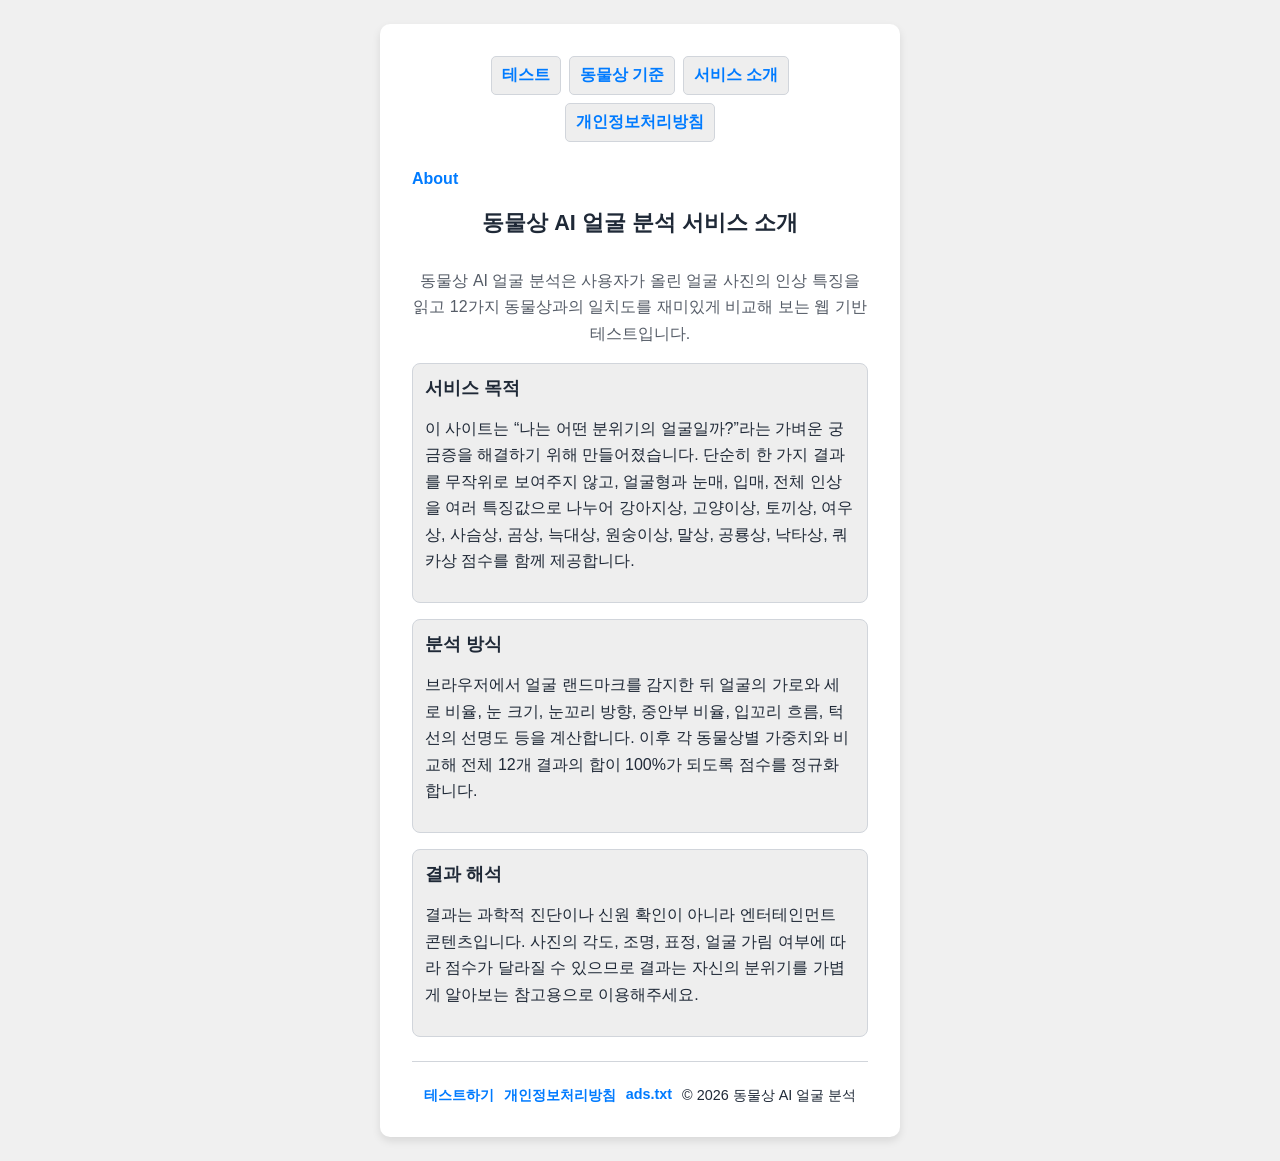
==== about.html @ bfa6c1b5 "Improve site quality for AdSense review" ====
<!DOCTYPE html>
<html lang="ko">
<head>
    <meta charset="UTF-8">
    <meta name="viewport" content="width=device-width, initial-scale=1.0">
    <meta name="google-adsense-account" content="ca-pub-1003771485403609">
    <meta name="description" content="동물상 AI 얼굴 분석 서비스의 목적, 분석 방식, 결과 해석 기준을 안내합니다.">
    <title>서비스 소개 | 동물상 AI 얼굴 분석</title>
    <script async src="https://pagead2.googlesyndication.com/pagead/js/adsbygoogle.js?client=ca-pub-1003771485403609"
        crossorigin="anonymous"></script>
    <link rel="stylesheet" href="style.css">
</head>
<body>
    <div class="container">
        <nav class="site-nav" aria-label="사이트 탐색">
            <a href="index.html">테스트</a>
            <a href="index.html#animal-guide">동물상 기준</a>
            <a href="about.html">서비스 소개</a>
            <a href="privacy.html">개인정보처리방침</a>
        </nav>

        <main class="policy-page">
            <p class="eyebrow">About</p>
            <h1>동물상 AI 얼굴 분석 서비스 소개</h1>
            <p class="intro-copy">
                동물상 AI 얼굴 분석은 사용자가 올린 얼굴 사진의 인상 특징을 읽고
                12가지 동물상과의 일치도를 재미있게 비교해 보는 웹 기반 테스트입니다.
            </p>

            <section class="policy-card">
                <h2>서비스 목적</h2>
                <p>
                    이 사이트는 “나는 어떤 분위기의 얼굴일까?”라는 가벼운 궁금증을 해결하기 위해 만들어졌습니다.
                    단순히 한 가지 결과를 무작위로 보여주지 않고, 얼굴형과 눈매, 입매, 전체 인상을 여러 특징값으로 나누어
                    강아지상, 고양이상, 토끼상, 여우상, 사슴상, 곰상, 늑대상, 원숭이상, 말상, 공룡상, 낙타상, 쿼카상 점수를 함께 제공합니다.
                </p>
            </section>

            <section class="policy-card">
                <h2>분석 방식</h2>
                <p>
                    브라우저에서 얼굴 랜드마크를 감지한 뒤 얼굴의 가로와 세로 비율, 눈 크기, 눈꼬리 방향,
                    중안부 비율, 입꼬리 흐름, 턱선의 선명도 등을 계산합니다. 이후 각 동물상별 가중치와 비교해
                    전체 12개 결과의 합이 100%가 되도록 점수를 정규화합니다.
                </p>
            </section>

            <section class="policy-card">
                <h2>결과 해석</h2>
                <p>
                    결과는 과학적 진단이나 신원 확인이 아니라 엔터테인먼트 콘텐츠입니다.
                    사진의 각도, 조명, 표정, 얼굴 가림 여부에 따라 점수가 달라질 수 있으므로
                    결과는 자신의 분위기를 가볍게 알아보는 참고용으로 이용해주세요.
                </p>
            </section>
        </main>

        <footer class="site-footer">
            <a href="index.html">테스트하기</a>
            <a href="privacy.html">개인정보처리방침</a>
            <a href="ads.txt">ads.txt</a>
            <span>© 2026 동물상 AI 얼굴 분석</span>
        </footer>
    </div>
</body>
</html>
---- style.css ----
:root {
    --page-bg: #f0f0f0;
    --panel-bg: #ffffff;
    --text-color: #1f2937;
    --muted-bg: #eeeeee;
    --button-bg: #007bff;
    --button-hover-bg: #0056b3;
    --button-text: #ffffff;
    --shadow-color: rgba(0, 0, 0, 0.1);
    --toggle-bg: #e5e7eb;
    --toggle-active-bg: #1f2937;
    --toggle-active-text: #ffffff;
    --border-color: #d1d5db;
    --input-bg: #ffffff;
    --success-bg: #dcfce7;
    --success-text: #166534;
    --warning-bg: #fee2e2;
    --warning-text: #991b1b;
    --accent-soft: #e0f2fe;
    --accent-warm: #fff7ed;
    --bar-bg: #dbeafe;
    --bar-fill: #0ea5e9;
    --winner-fill: #f97316;
}

body[data-theme="dark"] {
    --page-bg: #111827;
    --panel-bg: #1f2937;
    --text-color: #f9fafb;
    --muted-bg: #374151;
    --button-bg: #60a5fa;
    --button-hover-bg: #3b82f6;
    --button-text: #0f172a;
    --shadow-color: rgba(0, 0, 0, 0.35);
    --toggle-bg: #374151;
    --toggle-active-bg: #f9fafb;
    --toggle-active-text: #111827;
    --border-color: #4b5563;
    --input-bg: #111827;
    --success-bg: #14532d;
    --success-text: #dcfce7;
    --warning-bg: #7f1d1d;
    --warning-text: #fee2e2;
    --accent-soft: #0f2f4a;
    --accent-warm: #422006;
    --bar-bg: #334155;
    --bar-fill: #38bdf8;
    --winner-fill: #fb923c;
}

* {
    box-sizing: border-box;
}

body {
    font-family: sans-serif;
    display: flex;
    justify-content: center;
    align-items: flex-start;
    min-height: 100vh;
    background-color: var(--page-bg);
    color: var(--text-color);
    margin: 0;
    padding: 24px 0;
    transition: background-color 0.3s, color 0.3s;
}

.container {
    text-align: center;
    padding: 2rem;
    background-color: var(--panel-bg);
    border-radius: 10px;
    box-shadow: 0 4px 8px var(--shadow-color);
    width: min(92vw, 520px);
    transition: background-color 0.3s, box-shadow 0.3s;
}

.theme-controls {
    display: flex;
    justify-content: center;
    gap: 8px;
    margin-bottom: 1.5rem;
}

.theme-toggle {
    padding: 8px 12px;
    border: none;
    border-radius: 5px;
    background-color: var(--toggle-bg);
    color: var(--text-color);
    cursor: pointer;
    font-size: 0.9rem;
    transition: background-color 0.3s, color 0.3s;
}

.theme-toggle.active {
    background-color: var(--toggle-active-bg);
    color: var(--toggle-active-text);
}

.site-nav {
    display: flex;
    flex-wrap: wrap;
    justify-content: center;
    gap: 8px;
    margin-bottom: 1.5rem;
}

.site-nav a,
.site-footer a {
    color: var(--button-bg);
    font-weight: bold;
    text-decoration: none;
}

.site-nav a {
    padding: 8px 10px;
    border: 1px solid var(--border-color);
    border-radius: 5px;
    background-color: var(--muted-bg);
}

.animal-checker {
    display: grid;
    gap: 1rem;
}

.eyebrow {
    margin: 0;
    color: var(--button-bg);
    font-weight: bold;
}

.animal-checker h1 {
    margin: 0;
    font-size: 1.9rem;
}

.intro-copy {
    margin: 0 auto;
    color: color-mix(in srgb, var(--text-color) 76%, transparent);
    line-height: 1.5;
}

.action-card,
.loading-panel,
.feature-card,
.top-card,
.score-card {
    background-color: var(--muted-bg);
    border: 1px solid var(--border-color);
    border-radius: 8px;
    padding: 1rem;
    transition: background-color 0.3s, border-color 0.3s;
}

.button-row,
.camera-actions {
    display: grid;
    grid-template-columns: 1fr 1fr;
    gap: 10px;
}

.primary-button,
.secondary-button,
#capture-photo,
#retake-photo,
#analyze-button,
#reset-button,
.contact-form button {
    display: inline-flex;
    justify-content: center;
    align-items: center;
    min-height: 44px;
    padding: 10px 16px;
    font-size: 1rem;
    font-weight: bold;
    border: none;
    border-radius: 5px;
    background-color: var(--button-bg);
    color: var(--button-text);
    cursor: pointer;
    text-decoration: none;
    transition: background-color 0.3s, transform 0.2s, opacity 0.2s;
}

.secondary-button,
#retake-photo {
    background-color: var(--toggle-active-bg);
    color: var(--toggle-active-text);
}

.primary-button:hover,
.secondary-button:hover,
#capture-photo:hover,
#retake-photo:hover,
#analyze-button:hover,
#reset-button:hover,
.contact-form button:hover {
    background-color: var(--button-hover-bg);
    transform: translateY(-1px);
}

button:disabled {
    cursor: progress;
    opacity: 0.7;
    transform: none;
}

.file-input {
    position: absolute;
    width: 1px;
    height: 1px;
    overflow: hidden;
    clip: rect(0 0 0 0);
}

.camera-panel,
.preview-panel {
    display: grid;
    gap: 12px;
    margin-top: 1rem;
}

.camera-video,
.image-preview {
    display: block;
    width: 100%;
    max-height: 360px;
    object-fit: contain;
    border: 1px solid var(--border-color);
    border-radius: 8px;
    background-color: var(--panel-bg);
}

.camera-video {
    aspect-ratio: 1 / 1;
    object-fit: cover;
    transform: scaleX(-1);
}

.status-message {
    margin: 1rem 0 0;
    padding: 10px 12px;
    border-radius: 8px;
    background-color: var(--accent-soft);
    color: var(--text-color);
    line-height: 1.45;
    text-align: left;
}

.status-message.is-error {
    background-color: var(--warning-bg);
    color: var(--warning-text);
}

.loading-panel {
    display: grid;
    justify-items: center;
    gap: 8px;
    background-color: var(--accent-warm);
}

.loader {
    width: 52px;
    height: 52px;
    border-radius: 50%;
    border: 6px solid var(--bar-bg);
    border-top-color: var(--winner-fill);
    animation: spin 0.85s linear infinite;
}

.loading-title {
    margin: 0;
    font-weight: bold;
}

.loading-copy {
    margin: 0;
    line-height: 1.5;
}

.result-panel {
    display: grid;
    gap: 1rem;
}

.winner-card {
    position: relative;
    overflow: hidden;
    padding: 1.4rem;
    border-radius: 8px;
    border: 1px solid color-mix(in srgb, var(--winner-fill) 45%, var(--border-color));
    background: linear-gradient(145deg, var(--accent-warm), var(--panel-bg));
    box-shadow: 0 10px 24px color-mix(in srgb, var(--winner-fill) 18%, transparent);
}

.winner-card::before {
    content: '';
    position: absolute;
    inset: -40% 45% auto auto;
    width: 160px;
    height: 160px;
    border-radius: 999px;
    background-color: color-mix(in srgb, var(--winner-fill) 20%, transparent);
}

.winner-emoji {
    position: relative;
    font-size: 4rem;
    line-height: 1;
}

.winner-label,
.winner-percent,
.winner-message {
    position: relative;
}

.winner-label {
    margin: 0.7rem 0 0;
    color: var(--button-bg);
    font-weight: bold;
}

.winner-card h2 {
    position: relative;
    margin: 0.25rem 0;
    font-size: 1.55rem;
}

.winner-percent {
    margin: 0 0 0.75rem;
    font-weight: bold;
}

.winner-message {
    margin: 0;
    line-height: 1.55;
    text-align: left;
}

.keyword-row {
    position: relative;
    display: flex;
    flex-wrap: wrap;
    justify-content: center;
    gap: 8px;
    margin-top: 1rem;
}

.keyword-row span {
    padding: 6px 10px;
    border-radius: 999px;
    background-color: var(--panel-bg);
    border: 1px solid var(--border-color);
    font-size: 0.9rem;
    font-weight: bold;
}

.feature-card h2,
.top-card h2,
.score-card h2 {
    margin: 0 0 0.75rem;
    font-size: 1.1rem;
    text-align: left;
}

.feature-comments {
    display: grid;
    gap: 8px;
    text-align: left;
}

.feature-comments p {
    margin: 0;
    padding: 10px 12px;
    border-radius: 8px;
    background-color: var(--panel-bg);
    line-height: 1.5;
}

.top-three {
    display: grid;
    gap: 8px;
}

.top-item {
    display: grid;
    grid-template-columns: auto 1fr auto;
    gap: 10px;
    align-items: center;
    padding: 10px 12px;
    border-radius: 8px;
    background-color: var(--panel-bg);
    text-align: left;
}

.top-rank {
    color: var(--button-bg);
    font-weight: bold;
}

.top-animal {
    font-weight: bold;
}

.score-list {
    display: grid;
    gap: 10px;
}

.score-row {
    display: grid;
    gap: 7px;
}

.score-head {
    display: flex;
    justify-content: space-between;
    gap: 10px;
    font-weight: bold;
}

.score-bar {
    height: 10px;
    overflow: hidden;
    border-radius: 999px;
    background-color: var(--bar-bg);
}

.score-bar span {
    display: block;
    height: 100%;
    border-radius: inherit;
    background: linear-gradient(90deg, var(--bar-fill), color-mix(in srgb, var(--bar-fill) 65%, #ffffff));
    transition: width 0.35s ease;
}

.score-row.is-winner .score-head {
    color: var(--winner-fill);
}

.score-row.is-winner .score-bar span {
    background: linear-gradient(90deg, var(--winner-fill), #facc15);
}

.disclaimer {
    margin: 0;
    padding: 10px 12px;
    border-radius: 8px;
    background-color: var(--accent-soft);
    line-height: 1.45;
}

.content-section {
    margin-top: 1.5rem;
    padding-top: 1.5rem;
    border-top: 1px solid var(--border-color);
    text-align: left;
}

.content-section h1,
.content-section h2,
.content-section h3,
.policy-page h1,
.policy-page h2 {
    margin-top: 0;
}

.content-section h2,
.policy-page h1 {
    text-align: center;
    font-size: 1.35rem;
}

.content-section p,
.policy-page p,
.policy-page li {
    line-height: 1.65;
}

.info-grid,
.animal-guide-grid,
.faq-list {
    display: grid;
    gap: 10px;
    margin-top: 1rem;
}

.info-grid article,
.animal-guide-grid article,
.faq-list details,
.policy-card {
    padding: 12px;
    border: 1px solid var(--border-color);
    border-radius: 8px;
    background-color: var(--muted-bg);
}

.info-grid h3 {
    margin: 0 0 0.4rem;
    font-size: 1rem;
}

.info-grid p,
.animal-guide-grid span,
.faq-list p {
    margin: 0;
}

.animal-guide-grid article {
    display: grid;
    gap: 5px;
}

.animal-guide-grid span {
    line-height: 1.45;
}

.faq-list summary {
    cursor: pointer;
    font-weight: bold;
}

.faq-list p {
    padding-top: 8px;
}

.policy-page {
    display: grid;
    gap: 1rem;
    text-align: left;
}

.policy-page .intro-copy {
    text-align: center;
}

.policy-card h2 {
    font-size: 1.1rem;
}

.policy-card ul {
    margin-bottom: 0;
    padding-left: 1.25rem;
}

.contact-section {
    margin-top: 2rem;
    padding-top: 1.5rem;
    border-top: 1px solid var(--border-color);
    text-align: left;
}

.contact-section h2 {
    margin: 0 0 1rem;
    text-align: center;
    font-size: 1.25rem;
}

.contact-form {
    display: grid;
    gap: 10px;
}

.contact-form label {
    font-weight: bold;
}

.contact-form input,
.contact-form textarea {
    width: 100%;
    border: 1px solid var(--border-color);
    border-radius: 5px;
    padding: 10px 12px;
    background-color: var(--input-bg);
    color: var(--text-color);
    font: inherit;
    transition: background-color 0.3s, border-color 0.3s, color 0.3s;
}

.contact-form textarea {
    resize: vertical;
}

.contact-form button {
    margin-top: 6px;
}

.site-footer {
    display: flex;
    flex-wrap: wrap;
    justify-content: center;
    gap: 10px;
    margin-top: 1.5rem;
    padding-top: 1.5rem;
    border-top: 1px solid var(--border-color);
    font-size: 0.9rem;
}

[hidden] {
    display: none !important;
}

@keyframes spin {
    to {
        transform: rotate(360deg);
    }
}

@media (max-width: 480px) {
    body {
        padding: 12px 0;
    }

    .container {
        padding: 1.25rem;
        width: min(94vw, 520px);
    }

    .animal-checker h1 {
        font-size: 1.65rem;
    }

    .button-row,
    .camera-actions {
        grid-template-columns: 1fr;
    }

    .winner-card h2 {
        font-size: 1.35rem;
    }

    .top-item {
        grid-template-columns: auto 1fr;
    }

    .top-item strong {
        grid-column: 2;
    }
}
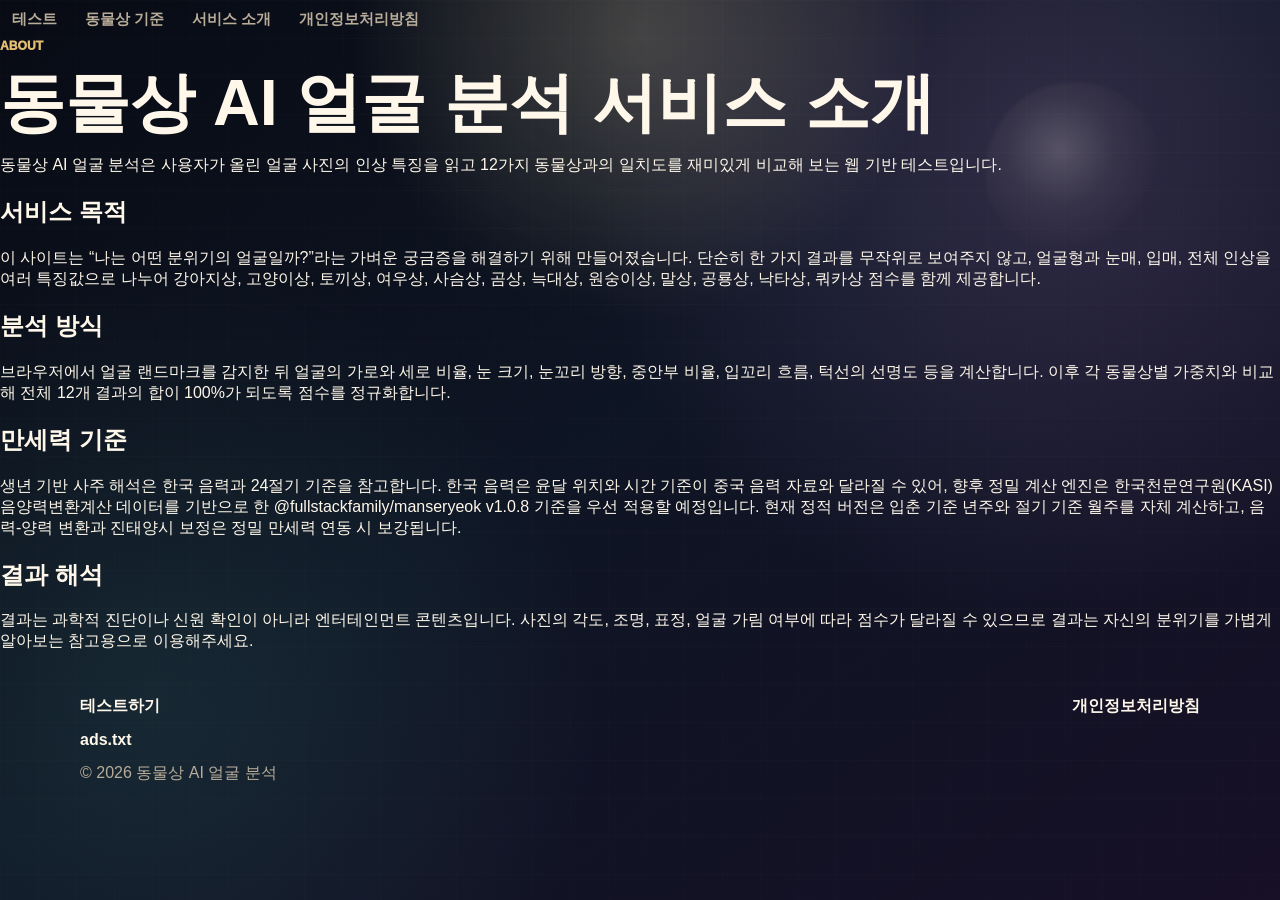
==== commit 49367123: "Add Korean manseryeok reference info" ====
--- a/about.html
+++ b/about.html
@@ -5,6 +5,22 @@
     <meta name="viewport" content="width=device-width, initial-scale=1.0">
     <meta name="google-adsense-account" content="ca-pub-1003771485403609">
     <meta name="description" content="동물상 AI 얼굴 분석 서비스의 목적, 분석 방식, 결과 해석 기준을 안내합니다.">
+    <!-- Google tag (gtag.js) -->
+    <script async src="https://www.googletagmanager.com/gtag/js?id=G-GXK4SK1ETN"></script>
+    <script>
+        window.dataLayer = window.dataLayer || [];
+        function gtag(){dataLayer.push(arguments);}
+        gtag('js', new Date());
+
+        gtag('config', 'G-GXK4SK1ETN');
+    </script>
+    <script type="text/javascript">
+        (function(c,l,a,r,i,t,y){
+            c[a]=c[a]||function(){(c[a].q=c[a].q||[]).push(arguments)};
+            t=l.createElement(r);t.async=1;t.src="https://www.clarity.ms/tag/"+i;
+            y=l.getElementsByTagName(r)[0];y.parentNode.insertBefore(t,y);
+        })(window, document, "clarity", "script", "wqg3ypgjk2");
+    </script>
     <title>서비스 소개 | 동물상 AI 얼굴 분석</title>
     <script async src="https://pagead2.googlesyndication.com/pagead/js/adsbygoogle.js?client=ca-pub-1003771485403609"
         crossorigin="anonymous"></script>
@@ -46,6 +62,18 @@
             </section>
 
             <section class="policy-card">
+                <h2>만세력 기준</h2>
+                <p>
+                    생년 기반 사주 해석은 한국 음력과 24절기 기준을 참고합니다.
+                    한국 음력은 윤달 위치와 시간 기준이 중국 음력 자료와 달라질 수 있어,
+                    향후 정밀 계산 엔진은 한국천문연구원(KASI) 음양력변환계산 데이터를 기반으로 한
+                    @fullstackfamily/manseryeok v1.0.8 기준을 우선 적용할 예정입니다.
+                    현재 정적 버전은 입춘 기준 년주와 절기 기준 월주를 자체 계산하고,
+                    음력-양력 변환과 진태양시 보정은 정밀 만세력 연동 시 보강됩니다.
+                </p>
+            </section>
+
+            <section class="policy-card">
                 <h2>결과 해석</h2>
                 <p>
                     결과는 과학적 진단이나 신원 확인이 아니라 엔터테인먼트 콘텐츠입니다.
--- a/style.css
+++ b/style.css
@@ -1,642 +1,656 @@
 :root {
-    --page-bg: #f0f0f0;
-    --panel-bg: #ffffff;
-    --text-color: #1f2937;
-    --muted-bg: #eeeeee;
-    --button-bg: #007bff;
-    --button-hover-bg: #0056b3;
-    --button-text: #ffffff;
-    --shadow-color: rgba(0, 0, 0, 0.1);
-    --toggle-bg: #e5e7eb;
-    --toggle-active-bg: #1f2937;
-    --toggle-active-text: #ffffff;
-    --border-color: #d1d5db;
-    --input-bg: #ffffff;
-    --success-bg: #dcfce7;
-    --success-text: #166534;
-    --warning-bg: #fee2e2;
-    --warning-text: #991b1b;
-    --accent-soft: #e0f2fe;
-    --accent-warm: #fff7ed;
-    --bar-bg: #dbeafe;
-    --bar-fill: #0ea5e9;
-    --winner-fill: #f97316;
-}
-
-body[data-theme="dark"] {
-    --page-bg: #111827;
-    --panel-bg: #1f2937;
-    --text-color: #f9fafb;
-    --muted-bg: #374151;
-    --button-bg: #60a5fa;
-    --button-hover-bg: #3b82f6;
-    --button-text: #0f172a;
-    --shadow-color: rgba(0, 0, 0, 0.35);
-    --toggle-bg: #374151;
-    --toggle-active-bg: #f9fafb;
-    --toggle-active-text: #111827;
-    --border-color: #4b5563;
-    --input-bg: #111827;
-    --success-bg: #14532d;
-    --success-text: #dcfce7;
-    --warning-bg: #7f1d1d;
-    --warning-text: #fee2e2;
-    --accent-soft: #0f2f4a;
-    --accent-warm: #422006;
-    --bar-bg: #334155;
-    --bar-fill: #38bdf8;
-    --winner-fill: #fb923c;
-}
-
-* {
-    box-sizing: border-box;
-}
-
+    --bg-primary: #080b14;
+    --bg-secondary: #0e1524;
+    --bg-tertiary: #171026;
+    --card-bg: rgba(18, 24, 36, 0.78);
+    --card-bg-strong: rgba(26, 34, 48, 0.94);
+    --card-bg-soft: rgba(35, 29, 48, 0.76);
+    --text-primary: #fff8ea;
+    --text-secondary: #e7dcc9;
+    --text-muted: #b9ad9a;
+    --border-soft: rgba(237, 208, 151, 0.18);
+    --border-strong: rgba(237, 208, 151, 0.36);
+    --accent-gold: #e4bf72;
+    --accent-moon: #f7e8bd;
+    --accent-jade: #68d7c2;
+    --accent-plum: #b98bd4;
+    --button-primary-bg: linear-gradient(135deg, #f6dc9a, #c79542);
+    --button-primary-text: #16100b;
+    --button-secondary-bg: rgba(255, 248, 232, 0.08);
+    --button-secondary-text: #fff8ea;
+    --input-bg: rgba(7, 11, 20, 0.72);
+    --input-placeholder: #9f927e;
+    --danger-bg: rgba(112, 39, 35, 0.5);
+    --danger-text: #ffd7cf;
+    --ok-bg: rgba(40, 76, 64, 0.52);
+    --ok-text: #d8f4df;
+    --shadow: 0 28px 90px rgba(0, 0, 0, 0.42);
+    --shadow-soft: 0 16px 42px rgba(0, 0, 0, 0.28);
+    --page-bg: var(--bg-primary);
+    --surface: var(--card-bg);
+    --surface-solid: var(--card-bg-strong);
+    --surface-soft: var(--card-bg-soft);
+    --text: var(--text-primary);
+    --muted: var(--text-muted);
+    --line: var(--border-soft);
+    --primary: var(--accent-moon);
+    --primary-dark: var(--accent-gold);
+    --secondary: var(--accent-gold);
+    --accent: var(--accent-moon);
+    --mint: var(--accent-jade);
+    --radius: 20px;
+    --radius-sm: 14px;
+    --content: 1120px;
+}
+
+body[data-theme="light"] {
+    --bg-primary: #f4efe6;
+    --bg-secondary: #fff9ed;
+    --bg-tertiary: #eadfcd;
+    --card-bg: rgba(255, 252, 244, 0.82);
+    --card-bg-strong: #fffaf0;
+    --card-bg-soft: #eadfcd;
+    --text-primary: #171b26;
+    --text-secondary: #3d3840;
+    --text-muted: #6a6570;
+    --border-soft: rgba(23, 27, 38, 0.13);
+    --border-strong: rgba(185, 139, 79, 0.34);
+    --accent-gold: #b98b4f;
+    --accent-moon: #17213a;
+    --accent-jade: #2f9f86;
+    --accent-plum: #8d65a8;
+    --button-primary-bg: linear-gradient(135deg, #17213a, #0d1426);
+    --button-primary-text: #fff8ed;
+    --button-secondary-bg: #fffaf0;
+    --button-secondary-text: #171b26;
+    --input-bg: #fffaf0;
+    --input-placeholder: #8b8177;
+    --danger-bg: #ffe7e2;
+    --danger-text: #a93520;
+    --ok-bg: #e8f8ef;
+    --ok-text: #516258;
+    --shadow: 0 24px 70px rgba(16, 22, 34, 0.14);
+    --shadow-soft: 0 14px 34px rgba(16, 22, 34, 0.09);
+}
+
+* { box-sizing: border-box; }
+html { scroll-behavior: smooth; }
 body {
-    font-family: sans-serif;
+    margin: 0;
+    min-height: 100vh;
+    color: var(--text);
+    font-family: Pretendard, "Noto Sans KR", Inter, -apple-system, BlinkMacSystemFont, "Segoe UI", sans-serif;
+    background:
+        radial-gradient(circle at 50% 4%, rgba(247, 232, 189, 0.18), transparent 18rem),
+        radial-gradient(circle at 82% 16%, rgba(185, 139, 212, 0.2), transparent 30rem),
+        radial-gradient(circle at 12% 78%, rgba(104, 215, 194, 0.1), transparent 28rem),
+        linear-gradient(145deg, var(--bg-primary), var(--bg-secondary) 48%, var(--bg-tertiary));
+    letter-spacing: 0;
+}
+
+body::before {
+    content: '';
+    position: fixed;
+    inset: 0;
+    z-index: -1;
+    pointer-events: none;
+    opacity: 0.5;
+    background-image:
+        radial-gradient(circle at 50% 0%, rgba(247, 232, 189, 0.13), transparent 20rem),
+        linear-gradient(rgba(237, 208, 151, 0.035) 1px, transparent 1px),
+        linear-gradient(90deg, rgba(237, 208, 151, 0.028) 1px, transparent 1px);
+    background-size: auto, 38px 38px, 38px 38px;
+}
+
+body::after {
+    content: '';
+    position: fixed;
+    top: 82px;
+    right: min(9vw, 120px);
+    z-index: -1;
+    width: 180px;
+    aspect-ratio: 1;
+    border-radius: 50%;
+    background:
+        radial-gradient(circle at 42% 38%, rgba(255, 248, 232, 0.5), rgba(247, 232, 189, 0.16) 34%, transparent 68%);
+    filter: blur(2px);
+    opacity: 0.38;
+    pointer-events: none;
+}
+
+button, input, textarea { font: inherit; }
+button, label[for] { -webkit-tap-highlight-color: transparent; }
+input, select, textarea { color-scheme: dark; }
+body[data-theme="light"] input,
+body[data-theme="light"] select,
+body[data-theme="light"] textarea { color-scheme: light; }
+::placeholder { color: var(--input-placeholder); opacity: 1; }
+button:focus-visible, a:focus-visible, .drop-zone:focus-visible, label:focus-visible {
+    outline: 3px solid color-mix(in srgb, var(--accent-gold) 74%, transparent);
+    outline-offset: 3px;
+}
+
+.site-header {
+    position: sticky;
+    top: 0;
+    z-index: 20;
     display: flex;
+    align-items: center;
+    justify-content: space-between;
+    gap: 12px;
+    width: min(100% - 24px, var(--content));
+    margin: 12px auto 0;
+    padding: 10px;
+    border: 1px solid var(--line);
+    border-radius: 999px;
+    background: var(--surface);
+    box-shadow: var(--shadow-soft);
+    backdrop-filter: blur(18px);
+}
+
+.brand, .site-nav a, .site-footer a { color: inherit; text-decoration: none; }
+.brand { display: inline-flex; align-items: center; gap: 9px; font-weight: 950; white-space: nowrap; letter-spacing: 0; }
+.brand-mark { display: grid; place-items: center; width: 36px; height: 36px; border-radius: 50%; color: var(--button-primary-text); background: var(--button-primary-bg); font-family: serif; font-weight: 900; box-shadow: 0 0 22px rgba(228, 191, 114, 0.25); }
+.site-nav { display: none; align-items: center; gap: 4px; }
+.site-nav a { padding: 10px 12px; border-radius: 999px; color: var(--muted); font-weight: 800; font-size: 0.92rem; }
+.site-nav a:hover { color: var(--text); background: var(--surface-soft); }
+.theme-controls { display: inline-flex; gap: 4px; padding: 4px; border-radius: 999px; background: var(--surface-soft); }
+.theme-toggle { border: 0; border-radius: 999px; padding: 8px 10px; color: var(--muted); background: transparent; cursor: pointer; font-weight: 900; font-size: 0.78rem; }
+.theme-toggle.active { color: var(--button-primary-text); background: var(--button-primary-bg); box-shadow: 0 0 18px rgba(228, 191, 114, 0.22); }
+
+main { overflow: hidden; }
+.hero-section, .tester-shell, .content-section, .site-footer {
+    width: min(100% - 32px, var(--content));
+    margin-inline: auto;
+}
+.hero-section {
+    display: grid;
+    gap: 24px;
+    align-items: center;
+    min-height: calc(100vh - 152px);
+    padding: 54px 0 22px;
+}
+.hero-copy { max-width: 680px; }
+.eyebrow { margin: 0 0 13px; color: var(--secondary); font-weight: 950; letter-spacing: 0; text-transform: uppercase; font-size: 0.76rem; }
+h1, h2, h3, p { overflow-wrap: anywhere; }
+h1 { margin: 0; font-size: clamp(2.35rem, 6vw, 4.05rem); line-height: 1.13; letter-spacing: 0; font-weight: 900; }
+.hero-description { margin: 18px 0 0; color: var(--muted); font-size: clamp(1rem, 2vw, 1.16rem); line-height: 1.82; max-width: 560px; }
+.hero-actions, .control-row, .camera-actions, .result-actions, .compare-inputs { display: flex; flex-wrap: wrap; gap: 10px; }
+.hero-actions { margin-top: 28px; }
+.button {
+    display: inline-flex;
+    align-items: center;
     justify-content: center;
-    align-items: flex-start;
-    min-height: 100vh;
-    background-color: var(--page-bg);
-    color: var(--text-color);
-    margin: 0;
-    padding: 24px 0;
-    transition: background-color 0.3s, color 0.3s;
-}
-
-.container {
-    text-align: center;
-    padding: 2rem;
-    background-color: var(--panel-bg);
-    border-radius: 10px;
-    box-shadow: 0 4px 8px var(--shadow-color);
-    width: min(92vw, 520px);
-    transition: background-color 0.3s, box-shadow 0.3s;
-}
-
-.theme-controls {
-    display: flex;
-    justify-content: center;
-    gap: 8px;
-    margin-bottom: 1.5rem;
-}
-
-.theme-toggle {
-    padding: 8px 12px;
-    border: none;
-    border-radius: 5px;
-    background-color: var(--toggle-bg);
-    color: var(--text-color);
+    min-height: 52px;
+    padding: 13px 20px;
+    border: 1px solid transparent;
+    border-radius: 999px;
     cursor: pointer;
-    font-size: 0.9rem;
-    transition: background-color 0.3s, color 0.3s;
-}
-
-.theme-toggle.active {
-    background-color: var(--toggle-active-bg);
-    color: var(--toggle-active-text);
-}
-
-.site-nav {
-    display: flex;
-    flex-wrap: wrap;
-    justify-content: center;
-    gap: 8px;
-    margin-bottom: 1.5rem;
-}
-
-.site-nav a,
-.site-footer a {
-    color: var(--button-bg);
-    font-weight: bold;
+    font-weight: 950;
     text-decoration: none;
-}
-
-.site-nav a {
-    padding: 8px 10px;
-    border: 1px solid var(--border-color);
-    border-radius: 5px;
-    background-color: var(--muted-bg);
-}
-
-.animal-checker {
-    display: grid;
-    gap: 1rem;
-}
-
-.eyebrow {
-    margin: 0;
-    color: var(--button-bg);
-    font-weight: bold;
-}
-
-.animal-checker h1 {
-    margin: 0;
-    font-size: 1.9rem;
-}
-
-.intro-copy {
-    margin: 0 auto;
-    color: color-mix(in srgb, var(--text-color) 76%, transparent);
-    line-height: 1.5;
-}
-
-.action-card,
-.loading-panel,
-.feature-card,
-.top-card,
-.score-card {
-    background-color: var(--muted-bg);
-    border: 1px solid var(--border-color);
-    border-radius: 8px;
-    padding: 1rem;
-    transition: background-color 0.3s, border-color 0.3s;
-}
-
-.button-row,
-.camera-actions {
-    display: grid;
-    grid-template-columns: 1fr 1fr;
-    gap: 10px;
-}
-
-.primary-button,
-.secondary-button,
-#capture-photo,
-#retake-photo,
-#analyze-button,
-#reset-button,
-.contact-form button {
-    display: inline-flex;
-    justify-content: center;
-    align-items: center;
-    min-height: 44px;
-    padding: 10px 16px;
-    font-size: 1rem;
-    font-weight: bold;
-    border: none;
-    border-radius: 5px;
-    background-color: var(--button-bg);
-    color: var(--button-text);
-    cursor: pointer;
-    text-decoration: none;
-    transition: background-color 0.3s, transform 0.2s, opacity 0.2s;
-}
-
-.secondary-button,
-#retake-photo {
-    background-color: var(--toggle-active-bg);
-    color: var(--toggle-active-text);
-}
-
-.primary-button:hover,
-.secondary-button:hover,
-#capture-photo:hover,
-#retake-photo:hover,
-#analyze-button:hover,
-#reset-button:hover,
-.contact-form button:hover {
-    background-color: var(--button-hover-bg);
-    transform: translateY(-1px);
-}
-
-button:disabled {
-    cursor: progress;
-    opacity: 0.7;
-    transform: none;
-}
-
-.file-input {
-    position: absolute;
-    width: 1px;
-    height: 1px;
-    overflow: hidden;
-    clip: rect(0 0 0 0);
-}
-
-.camera-panel,
-.preview-panel {
-    display: grid;
-    gap: 12px;
-    margin-top: 1rem;
-}
-
-.camera-video,
-.image-preview {
-    display: block;
-    width: 100%;
-    max-height: 360px;
-    object-fit: contain;
-    border: 1px solid var(--border-color);
-    border-radius: 8px;
-    background-color: var(--panel-bg);
-}
-
-.camera-video {
-    aspect-ratio: 1 / 1;
-    object-fit: cover;
-    transform: scaleX(-1);
-}
-
-.status-message {
-    margin: 1rem 0 0;
-    padding: 10px 12px;
-    border-radius: 8px;
-    background-color: var(--accent-soft);
-    color: var(--text-color);
-    line-height: 1.45;
-    text-align: left;
-}
-
-.status-message.is-error {
-    background-color: var(--warning-bg);
-    color: var(--warning-text);
-}
-
-.loading-panel {
-    display: grid;
-    justify-items: center;
-    gap: 8px;
-    background-color: var(--accent-warm);
-}
-
-.loader {
-    width: 52px;
-    height: 52px;
-    border-radius: 50%;
-    border: 6px solid var(--bar-bg);
-    border-top-color: var(--winner-fill);
-    animation: spin 0.85s linear infinite;
-}
-
-.loading-title {
-    margin: 0;
-    font-weight: bold;
-}
-
-.loading-copy {
-    margin: 0;
-    line-height: 1.5;
-}
-
-.result-panel {
-    display: grid;
-    gap: 1rem;
-}
-
-.winner-card {
-    position: relative;
-    overflow: hidden;
-    padding: 1.4rem;
-    border-radius: 8px;
-    border: 1px solid color-mix(in srgb, var(--winner-fill) 45%, var(--border-color));
-    background: linear-gradient(145deg, var(--accent-warm), var(--panel-bg));
-    box-shadow: 0 10px 24px color-mix(in srgb, var(--winner-fill) 18%, transparent);
-}
-
-.winner-card::before {
+    transition: transform 0.2s ease, box-shadow 0.2s ease, background 0.2s ease, opacity 0.2s ease;
+}
+.button:hover { transform: translateY(-2px); box-shadow: var(--shadow-soft); }
+.button:active { transform: translateY(0); }
+.button:disabled { opacity: 0.62; cursor: progress; transform: none; box-shadow: none; }
+.button-primary { color: var(--button-primary-text); background: var(--button-primary-bg); box-shadow: 0 14px 34px rgba(0, 0, 0, 0.28), inset 0 0 0 1px rgba(255, 248, 232, 0.2); }
+.button-primary:hover { box-shadow: 0 18px 42px rgba(0, 0, 0, 0.34), 0 0 30px rgba(228, 191, 114, 0.3); }
+.button-secondary { color: var(--button-secondary-text); background: var(--button-secondary-bg); border-color: var(--border-strong); }
+.button-ghost { color: var(--text); background: color-mix(in srgb, var(--surface-soft) 76%, transparent); border-color: var(--line); }
+.button-wide { width: 100%; }
+.trust-badges { display: flex; flex-wrap: wrap; gap: 8px; margin-top: 22px; }
+.trust-badges span { padding: 8px 12px; border-radius: 999px; background: color-mix(in srgb, var(--surface-solid) 58%, transparent); border: 1px solid var(--line); color: var(--text-secondary); font-weight: 850; font-size: 0.86rem; backdrop-filter: blur(14px); }
+.hero-visual { position: relative; min-height: 380px; border-radius: 28px; background: radial-gradient(circle at 50% 38%, rgba(247,232,189,0.22), transparent 10rem), radial-gradient(circle at 72% 72%, rgba(104,215,194,0.1), transparent 12rem), linear-gradient(145deg, rgba(22,30,47,0.9), rgba(14,10,28,0.74)); box-shadow: var(--shadow); overflow: hidden; }
+.hero-visual::before {
     content: '';
     position: absolute;
-    inset: -40% 45% auto auto;
-    width: 160px;
-    height: 160px;
+    inset: 12%;
+    border: 1px solid rgba(237, 208, 151, 0.2);
+    border-radius: 50%;
+    filter: blur(0.2px);
+}
+.hero-visual::after {
+    content: '';
+    position: absolute;
+    inset: 0;
+    background:
+        radial-gradient(circle at 18% 24%, rgba(247,232,189,0.46) 0 1px, transparent 2px),
+        radial-gradient(circle at 74% 34%, rgba(228,191,114,0.34) 0 1px, transparent 2px),
+        radial-gradient(circle at 62% 78%, rgba(104,215,194,0.2) 0 1px, transparent 2px);
+    animation: particleDrift 8s ease-in-out infinite;
+}
+.floating-card, .hero-orbit { position: absolute; display: grid; place-items: center; gap: 6px; border: 1px solid var(--line); background: var(--surface); box-shadow: var(--shadow-soft); backdrop-filter: blur(16px); }
+.floating-card { z-index: 1; width: 132px; min-height: 112px; border-radius: var(--radius); animation: float 5s ease-in-out infinite; }
+.floating-card span { color: var(--secondary); font-size: 0.78rem; font-weight: 950; }
+.floating-card strong { font-size: 0.98rem; }
+.card-a { top: 28px; left: 24px; }
+.card-b { right: 22px; top: 76px; animation-delay: -1.3s; }
+.card-c { left: 30%; bottom: 26px; animation-delay: -2.4s; }
+.hero-orbit { z-index: 1; right: 38%; top: 40%; width: 82px; height: 82px; border-radius: 50%; color: var(--button-primary-text); background: var(--button-primary-bg); font-family: serif; font-size: 2.1rem; animation: pulseFloat 4s ease-in-out infinite; box-shadow: 0 0 36px rgba(228, 191, 114, 0.25); }
+.ritual-ring { position: absolute; inset: 18%; border: 1px solid rgba(237,208,151,0.24); border-radius: 50%; box-shadow: 0 0 42px rgba(228,191,114,0.18); }
+
+.quick-flow {
+    display: grid;
+    gap: 12px;
+    width: min(100% - 32px, var(--content));
+    margin: -6px auto 0;
+    padding-bottom: 18px;
+}
+.quick-flow article {
+    padding: 16px 18px;
+    border: 1px solid var(--line);
+    border-radius: var(--radius);
+    background: var(--surface);
+    box-shadow: var(--shadow-soft);
+    backdrop-filter: blur(18px);
+}
+.quick-flow span { color: var(--secondary); font-weight: 950; font-size: 0.78rem; }
+.quick-flow strong { display: block; margin-top: 6px; font-size: 1.05rem; }
+.quick-flow p { margin: 6px 0 0; color: var(--muted); line-height: 1.55; font-size: 0.94rem; }
+
+.section-heading { text-align: center; max-width: 720px; margin: 0 auto 22px; }
+.section-heading h2, .section-heading h3 { margin: 0; font-size: clamp(1.7rem, 5vw, 2.5rem); line-height: 1.15; }
+.section-heading p { margin: 10px auto 0; color: var(--muted); line-height: 1.65; }
+.section-heading.compact h3 { font-size: 1.4rem; }
+.tester-shell, .content-section { padding: 56px 0; }
+.tester-grid { display: grid; gap: 16px; align-items: start; }
+.input-card, .guide-card, .loading-panel, .result-card, .compare-panel, .faq-list details, .animal-guide-card {
+    border: 1px solid var(--line);
+    border-radius: var(--radius);
+    background: var(--surface);
+    box-shadow: var(--shadow-soft);
+    backdrop-filter: blur(18px);
+    transition: transform 0.22s ease, box-shadow 0.22s ease, border-color 0.22s ease;
+}
+.result-card:hover, .animal-guide-card:hover, .info-grid article:hover, .quick-flow article:hover { transform: translateY(-3px); box-shadow: var(--shadow); border-color: color-mix(in srgb, var(--secondary) 32%, var(--line)); }
+.input-card { padding: 14px; }
+.drop-zone { display: grid; place-items: center; min-height: 236px; border: 2px dashed color-mix(in srgb, var(--primary) 38%, var(--line)); border-radius: 20px; background: color-mix(in srgb, var(--surface-soft) 72%, transparent); cursor: pointer; transition: transform 0.2s ease, border-color 0.2s ease, background 0.2s ease; }
+.drop-zone:hover, .drop-zone.is-dragover { transform: translateY(-2px); border-color: var(--primary); background: color-mix(in srgb, var(--surface-soft) 92%, transparent); }
+.file-input { position: absolute; width: 1px; height: 1px; overflow: hidden; clip: rect(0 0 0 0); }
+.drop-empty { display: grid; justify-items: center; gap: 8px; text-align: center; padding: 24px; }
+.drop-icon { display: grid; place-items: center; width: 64px; height: 64px; border-radius: 22px; background: var(--surface-solid); font-size: 2rem; box-shadow: var(--shadow-soft); }
+.drop-empty small { color: var(--muted); line-height: 1.45; }
+.preview-panel, .camera-panel, .analyze-bar { display: grid; gap: 12px; margin-top: 12px; }
+.preview-frame, .camera-frame { position: relative; overflow: hidden; border-radius: 22px; border: 1px solid var(--line); background: #17141b; }
+.image-preview, .camera-video, .compare-preview img { display: block; width: 100%; max-height: 520px; object-fit: contain; }
+.analysis-overlay { position: absolute; inset: 0; width: 100%; height: 100%; pointer-events: none; }
+.analysis-badge {
+    position: absolute;
+    left: 12px;
+    bottom: 12px;
+    padding: 8px 11px;
+    border: 1px solid rgba(255, 255, 255, 0.42);
     border-radius: 999px;
-    background-color: color-mix(in srgb, var(--winner-fill) 20%, transparent);
-}
-
-.winner-emoji {
+    background: rgba(22, 19, 26, 0.7);
+    color: #ffffff;
+    font-size: 0.82rem;
+    font-weight: 950;
+    backdrop-filter: blur(12px);
+}
+.camera-video { aspect-ratio: 1 / 1; object-fit: cover; transform: scaleX(-1); }
+.face-guide { position: absolute; inset: 0; display: grid; place-items: center; pointer-events: none; }
+.face-guide span { width: 58%; aspect-ratio: 3 / 4; border: 2px solid rgba(255,255,255,0.78); border-radius: 50% 50% 46% 46%; box-shadow: 0 0 0 999px rgba(0,0,0,0.12); }
+.guide-card { padding: 20px; }
+.guide-card h3 { margin: 0 0 14px; font-size: 1.2rem; }
+.reading-form-card { display: grid; gap: 16px; }
+.reading-form { display: grid; gap: 9px; }
+.reading-form label { color: var(--muted); font-size: 0.88rem; font-weight: 900; }
+.reading-form input,
+.reading-form select {
+    width: 100%;
+    min-height: 46px;
+    border: 1px solid var(--line);
+    border-radius: 15px;
+    padding: 10px 12px;
+    background: var(--input-bg);
+    color: var(--text);
+}
+.reading-form option {
+    background: var(--input-bg);
+    color: var(--text);
+}
+.reading-form input:focus,
+.reading-form select:focus {
+    border-color: var(--accent-gold);
+    box-shadow: 0 0 0 4px rgba(228, 191, 114, 0.14);
+    outline: none;
+}
+.form-row { display: grid; grid-template-columns: 1fr 1fr; gap: 10px; }
+.guide-list { display: grid; gap: 10px; padding: 0; margin: 0 0 16px; list-style: none; }
+.guide-list li { display: flex; align-items: center; gap: 10px; padding: 12px; border-radius: 16px; background: var(--surface-solid); color: var(--muted); font-weight: 800; }
+.guide-list span { display: grid; place-items: center; width: 34px; height: 34px; border-radius: 12px; background: var(--surface-soft); }
+.status-message, .disclaimer, .feature-summary, .combo-summary, .quiz-result { margin: 0; padding: 12px 14px; border-radius: 16px; background: var(--ok-bg); color: var(--ok-text); line-height: 1.55; }
+.status-message.is-error { background: var(--danger-bg); color: var(--danger-text); }
+.loading-panel { position: relative; overflow: hidden; display: grid; grid-template-columns: auto 1fr; gap: 18px; align-items: center; margin-top: 18px; padding: 18px; }
+.loading-panel::before { content: ''; position: absolute; inset: -30%; background: radial-gradient(circle at 50% 50%, rgba(228,191,114,0.14), transparent 12rem); animation: mistDrift 7s ease-in-out infinite; pointer-events: none; }
+.loading-panel > * { position: relative; }
+.progress-ring { display: grid; place-items: center; width: 78px; height: 78px; border-radius: 50%; background: conic-gradient(var(--primary) var(--progress, 0%), color-mix(in srgb, var(--line) 80%, transparent) 0); font-weight: 950; box-shadow: 0 0 28px rgba(228,191,114,0.18); }
+.progress-ring span { display: grid; place-items: center; width: 58px; height: 58px; border-radius: 50%; background: var(--surface-solid); }
+.loading-title { margin: 0 0 6px; font-weight: 950; }
+.loading-copy { margin: 0 0 12px; color: var(--muted); line-height: 1.5; }
+.progress-track { overflow: hidden; height: 10px; border-radius: 999px; background: color-mix(in srgb, var(--line) 70%, transparent); }
+.progress-track span { display: block; height: 100%; width: 0; border-radius: inherit; background: linear-gradient(90deg, var(--primary), var(--accent)); transition: width 0.28s ease; }
+.result-panel { display: grid; gap: 16px; margin-top: 22px; }
+.winner-card { position: relative; overflow: hidden; display: grid; gap: 12px; padding: 24px; border-radius: 30px; color: var(--text-primary); background: radial-gradient(circle at 50% 0%, rgba(228,191,114,0.24), transparent 18rem), radial-gradient(circle at 100% 80%, rgba(185,139,212,0.16), transparent 18rem), linear-gradient(145deg, #121827, #21162f 56%, #3a2a18); box-shadow: var(--shadow); animation: fadeUp 0.5s ease both; }
+.winner-card::after { content: ''; position: absolute; inset: 12px; border: 1px solid rgba(255,255,255,0.62); border-radius: 24px; pointer-events: none; }
+.winner-main { position: relative; display: grid; justify-items: center; text-align: center; gap: 8px; }
+.winner-emoji { font-size: 4.2rem; line-height: 1; }
+.winner-label { margin: 0; font-weight: 950; color: var(--text-secondary); }
+.winner-card h2 { margin: 0; font-size: clamp(1.8rem, 7vw, 3rem); }
+.winner-percent { margin: 0; font-size: 1.1rem; font-weight: 950; }
+.winner-message { margin: 0 auto; max-width: 720px; line-height: 1.65; }
+.keyword-row { display: flex; flex-wrap: wrap; justify-content: center; gap: 8px; }
+.keyword-row span { padding: 8px 12px; border-radius: 999px; background: rgba(255,255,255,0.14); font-weight: 900; }
+.result-actions { justify-content: center; }
+.result-grid { display: grid; gap: 14px; }
+.result-card { padding: 18px; animation: fadeUp 0.45s ease both; }
+.result-card h3 { margin: 0 0 14px; font-size: 1.14rem; }
+.feature-comments { display: grid; gap: 10px; margin-bottom: 10px; }
+.feature-comments p, .result-detail p { margin: 0; color: var(--text-secondary); line-height: 1.78; }
+.feature-comments p { padding: 12px 14px; border-radius: 16px; background: var(--surface-solid); }
+.top-three { display: grid; gap: 10px; margin-bottom: 10px; }
+.top-item { display: grid; grid-template-columns: auto 1fr auto; gap: 10px; align-items: center; padding: 12px 14px; border-radius: 18px; background: var(--surface-solid); }
+.top-rank { color: var(--primary-dark); font-weight: 950; }
+.top-animal { font-weight: 950; }
+.score-list { display: grid; gap: 11px; }
+.score-row { display: grid; gap: 7px; }
+.score-head { display: flex; justify-content: space-between; gap: 10px; font-weight: 900; }
+.score-bar { height: 11px; overflow: hidden; border-radius: 999px; background: color-mix(in srgb, var(--line) 65%, transparent); }
+.score-bar span { display: block; height: 100%; width: 0; border-radius: inherit; background: linear-gradient(90deg, var(--secondary), var(--mint)); transition: width 0.8s cubic-bezier(.2,.8,.2,1); }
+.score-row.is-top .score-head { color: var(--primary-dark); }
+.score-row.is-top .score-bar span { background: linear-gradient(90deg, var(--primary), var(--accent)); }
+.result-detail, .compatibility-list, .self-quiz { display: grid; gap: 10px; }
+.part-reading { display: grid; gap: 10px; }
+.part-item,
+.fortune-item {
+    padding: 12px 14px;
+    border-radius: 16px;
+    background: var(--surface-solid);
+    color: var(--text-secondary);
+    line-height: 1.55;
+}
+.part-item strong,
+.fortune-item strong { display: block; margin-bottom: 4px; color: var(--text); }
+.part-item p,
+.fortune-item p { margin: 0; }
+.fortune-grid { display: grid; gap: 10px; }
+.report-disclosure {
+    border: 1px solid var(--line);
+    border-radius: 18px;
+    background: var(--surface-solid);
+    overflow: hidden;
+}
+.report-disclosure summary {
+    cursor: pointer;
+    list-style: none;
+    padding: 14px 16px;
+    color: var(--text);
+    font-weight: 950;
+}
+.report-disclosure summary::-webkit-details-marker { display: none; }
+.report-disclosure summary::after {
+    content: '접기';
+    float: right;
+    color: var(--muted);
+    font-size: 0.8rem;
+    font-weight: 800;
+}
+.report-disclosure:not([open]) summary::after { content: '펼치기'; }
+.report-block {
+    display: grid;
+    gap: 7px;
+    padding: 14px 16px;
+    border-top: 1px solid var(--line);
+}
+.report-block h4 {
+    margin: 0;
+    color: var(--text);
+    font-size: 0.98rem;
+    line-height: 1.35;
+}
+.report-block p {
+    margin: 0;
+    max-width: 74ch;
+    color: var(--text-secondary);
+    line-height: 1.82;
+}
+.part-item.report-disclosure {
+    padding: 0;
+    line-height: 1.72;
+}
+.part-item.report-disclosure p {
+    padding: 0 16px 12px;
+    line-height: 1.76;
+}
+.part-item.report-disclosure p:first-of-type { padding-top: 4px; }
+.fortune-item p { line-height: 1.72; }
+.talisman-preview {
+    overflow: hidden;
+    border-radius: 22px;
+    background:
+        radial-gradient(circle at 50% 0%, rgba(216, 170, 88, 0.34), transparent 16rem),
+        linear-gradient(145deg, #121827, #21162f 55%, #3a2a18);
+    color: var(--text-primary);
+}
+.talisman-inner {
+    display: grid;
+    justify-items: center;
+    gap: 9px;
+    min-height: 320px;
+    padding: 30px 22px;
+    text-align: center;
+    border: 1px solid rgba(255, 255, 255, 0.16);
+}
+.talisman-inner span { font-size: 4rem; }
+.talisman-inner p,
+.talisman-inner h4,
+.talisman-inner strong,
+.talisman-inner small,
+.talisman-inner em { margin: 0; }
+.talisman-inner h4 { font-size: 1.7rem; }
+.talisman-inner small,
+.talisman-inner em { max-width: 34rem; line-height: 1.6; color: rgba(255, 248, 237, 0.78); }
+.compat-chip { display: flex; align-items: center; gap: 10px; padding: 12px 14px; border-radius: 16px; background: var(--surface-solid); color: var(--text-secondary); font-weight: 900; }
+.quiz-question { display: grid; gap: 8px; padding: 12px; border-radius: 16px; background: var(--surface-solid); }
+.quiz-question strong { line-height: 1.45; }
+.quiz-options { display: grid; gap: 8px; }
+.quiz-options label { display: flex; gap: 8px; align-items: center; color: var(--text-secondary); font-weight: 800; cursor: pointer; }
+.compare-panel { padding: 18px; }
+.compare-preview { display: grid; gap: 12px; margin-top: 12px; }
+.compare-preview img { background: #17141b; }
+.compare-mode {
+    min-height: 48px;
+    border: 1px solid var(--line);
+    border-radius: 999px;
+    padding: 0 14px;
+    background: var(--surface-solid);
+    color: var(--text);
+    font-weight: 900;
+}
+.compare-result { display: grid; gap: 12px; margin-top: 14px; }
+.compare-cards { display: grid; gap: 12px; }
+.compare-person { padding: 16px; border-radius: 20px; background: var(--surface-solid); text-align: center; }
+.compare-person .emoji { font-size: 2.8rem; }
+.compare-note { margin: 0; padding: 14px; border-radius: 18px; background: var(--surface-soft); color: var(--muted); line-height: 1.6; }
+.share-suite {
+    display: grid;
+    gap: 16px;
+    padding: 22px;
+    background:
+        radial-gradient(circle at 18% 0%, rgba(216, 181, 107, 0.18), transparent 18rem),
+        var(--surface);
+}
+.share-suite-head { max-width: 720px; }
+.share-suite-head h3 { margin: 0 0 8px; font-size: clamp(1.35rem, 3vw, 1.9rem); }
+.share-suite-head p:not(.eyebrow) { margin: 0; color: var(--muted); line-height: 1.65; }
+.download-grid { display: grid; gap: 12px; }
+.download-card {
+    display: grid;
+    grid-template-columns: auto 1fr;
+    gap: 4px 12px;
+    align-items: center;
+    min-height: 116px;
+    padding: 16px;
+    border: 1px solid color-mix(in srgb, var(--secondary) 24%, var(--line));
+    border-radius: var(--radius);
+    background:
+        radial-gradient(circle at 0% 0%, rgba(228, 191, 114, 0.12), transparent 9rem),
+        var(--surface-solid);
+    color: var(--text);
+    text-align: left;
+    cursor: pointer;
+    box-shadow: var(--shadow-soft);
+    transition: transform 0.2s ease, box-shadow 0.2s ease, border-color 0.2s ease;
+}
+.download-card:hover { transform: translateY(-3px); box-shadow: var(--shadow); border-color: var(--secondary); }
+.download-card span {
+    grid-row: span 2;
+    display: grid;
+    place-items: center;
+    width: 48px;
+    height: 48px;
+    border-radius: 50%;
+    color: var(--button-primary-text);
+    background: var(--button-primary-bg);
+    font-family: serif;
+    font-size: 1.25rem;
+    font-weight: 900;
+}
+.download-card strong { font-size: 1.02rem; }
+.download-card small { color: var(--muted); line-height: 1.45; }
+.share-summary-box {
+    display: grid;
+    gap: 14px;
+    padding: 16px;
+    border: 1px solid var(--line);
+    border-radius: var(--radius);
+    background: color-mix(in srgb, var(--surface-solid) 88%, transparent);
+}
+.share-summary-box strong { display: block; margin-bottom: 6px; color: var(--text); }
+.share-summary-box p { margin: 0; color: var(--muted); line-height: 1.7; }
+.share-copy-actions { display: flex; flex-wrap: wrap; gap: 10px; }
+.info-grid, .animal-guide-grid, .faq-list, .research-grid { display: grid; gap: 14px; }
+.info-grid article { padding: 20px; border-radius: var(--radius); background: var(--surface); border: 1px solid var(--line); box-shadow: var(--shadow-soft); }
+.info-grid span { color: var(--primary-dark); font-weight: 950; }
+.info-grid h3 { margin: 8px 0; }
+.info-grid p { margin: 0; color: var(--muted); line-height: 1.6; }
+.research-section {
     position: relative;
-    font-size: 4rem;
-    line-height: 1;
-}
-
-.winner-label,
-.winner-percent,
-.winner-message {
-    position: relative;
-}
-
-.winner-label {
-    margin: 0.7rem 0 0;
-    color: var(--button-bg);
-    font-weight: bold;
-}
-
-.winner-card h2 {
-    position: relative;
-    margin: 0.25rem 0;
-    font-size: 1.55rem;
-}
-
-.winner-percent {
-    margin: 0 0 0.75rem;
-    font-weight: bold;
-}
-
-.winner-message {
-    margin: 0;
-    line-height: 1.55;
-    text-align: left;
-}
-
-.keyword-row {
-    position: relative;
-    display: flex;
-    flex-wrap: wrap;
-    justify-content: center;
+}
+.research-card {
+    padding: 22px;
+    border: 1px solid color-mix(in srgb, var(--secondary) 24%, var(--line));
+    border-radius: var(--radius);
+    background:
+        radial-gradient(circle at 12% 0%, rgba(228, 191, 114, 0.14), transparent 12rem),
+        var(--surface);
+    box-shadow: var(--shadow-soft);
+}
+.research-card span {
+    display: inline-grid;
+    place-items: center;
+    min-width: 54px;
+    height: 34px;
+    padding: 0 12px;
+    border: 1px solid color-mix(in srgb, var(--secondary) 34%, var(--line));
+    border-radius: 999px;
+    color: var(--secondary);
+    background: var(--surface-solid);
+    font-family: serif;
+    font-weight: 900;
+}
+.research-card h3 { margin: 14px 0 8px; font-size: 1.22rem; }
+.research-card p { margin: 0; color: var(--text-secondary); line-height: 1.7; }
+.trait-list {
+    display: grid;
     gap: 8px;
-    margin-top: 1rem;
-}
-
-.keyword-row span {
-    padding: 6px 10px;
-    border-radius: 999px;
-    background-color: var(--panel-bg);
-    border: 1px solid var(--border-color);
-    font-size: 0.9rem;
-    font-weight: bold;
-}
-
-.feature-card h2,
-.top-card h2,
-.score-card h2 {
-    margin: 0 0 0.75rem;
-    font-size: 1.1rem;
-    text-align: left;
-}
-
-.feature-comments {
-    display: grid;
-    gap: 8px;
-    text-align: left;
-}
-
-.feature-comments p {
-    margin: 0;
+    margin: 16px 0 0;
+    padding: 0;
+    list-style: none;
+}
+.trait-list li {
     padding: 10px 12px;
-    border-radius: 8px;
-    background-color: var(--panel-bg);
+    border-radius: 14px;
+    background: var(--surface-solid);
+    color: var(--muted);
     line-height: 1.5;
 }
-
-.top-three {
-    display: grid;
-    gap: 8px;
-}
-
-.top-item {
-    display: grid;
-    grid-template-columns: auto 1fr auto;
-    gap: 10px;
-    align-items: center;
-    padding: 10px 12px;
-    border-radius: 8px;
-    background-color: var(--panel-bg);
-    text-align: left;
-}
-
-.top-rank {
-    color: var(--button-bg);
-    font-weight: bold;
-}
-
-.top-animal {
-    font-weight: bold;
-}
-
-.score-list {
-    display: grid;
-    gap: 10px;
-}
-
-.score-row {
-    display: grid;
-    gap: 7px;
-}
-
-.score-head {
-    display: flex;
-    justify-content: space-between;
-    gap: 10px;
-    font-weight: bold;
-}
-
-.score-bar {
-    height: 10px;
-    overflow: hidden;
-    border-radius: 999px;
-    background-color: var(--bar-bg);
-}
-
-.score-bar span {
-    display: block;
-    height: 100%;
-    border-radius: inherit;
-    background: linear-gradient(90deg, var(--bar-fill), color-mix(in srgb, var(--bar-fill) 65%, #ffffff));
-    transition: width 0.35s ease;
-}
-
-.score-row.is-winner .score-head {
-    color: var(--winner-fill);
-}
-
-.score-row.is-winner .score-bar span {
-    background: linear-gradient(90deg, var(--winner-fill), #facc15);
-}
-
-.disclaimer {
-    margin: 0;
-    padding: 10px 12px;
-    border-radius: 8px;
-    background-color: var(--accent-soft);
-    line-height: 1.45;
-}
-
-.content-section {
-    margin-top: 1.5rem;
-    padding-top: 1.5rem;
-    border-top: 1px solid var(--border-color);
-    text-align: left;
-}
-
-.content-section h1,
-.content-section h2,
-.content-section h3,
-.policy-page h1,
-.policy-page h2 {
-    margin-top: 0;
-}
-
-.content-section h2,
-.policy-page h1 {
+.research-source {
+    max-width: 820px;
+    margin: 14px auto 0;
+    color: var(--muted);
+    font-size: 0.92rem;
+    line-height: 1.6;
     text-align: center;
-    font-size: 1.35rem;
-}
-
-.content-section p,
-.policy-page p,
-.policy-page li {
-    line-height: 1.65;
-}
-
-.info-grid,
-.animal-guide-grid,
-.faq-list {
-    display: grid;
-    gap: 10px;
-    margin-top: 1rem;
-}
-
-.info-grid article,
-.animal-guide-grid article,
-.faq-list details,
-.policy-card {
-    padding: 12px;
-    border: 1px solid var(--border-color);
-    border-radius: 8px;
-    background-color: var(--muted-bg);
-}
-
-.info-grid h3 {
-    margin: 0 0 0.4rem;
-    font-size: 1rem;
-}
-
-.info-grid p,
-.animal-guide-grid span,
-.faq-list p {
-    margin: 0;
-}
-
-.animal-guide-grid article {
-    display: grid;
-    gap: 5px;
-}
-
-.animal-guide-grid span {
-    line-height: 1.45;
-}
-
-.faq-list summary {
-    cursor: pointer;
-    font-weight: bold;
-}
-
-.faq-list p {
-    padding-top: 8px;
-}
-
-.policy-page {
-    display: grid;
-    gap: 1rem;
-    text-align: left;
-}
-
-.policy-page .intro-copy {
-    text-align: center;
-}
-
-.policy-card h2 {
-    font-size: 1.1rem;
-}
-
-.policy-card ul {
-    margin-bottom: 0;
-    padding-left: 1.25rem;
-}
-
-.contact-section {
-    margin-top: 2rem;
-    padding-top: 1.5rem;
-    border-top: 1px solid var(--border-color);
-    text-align: left;
-}
-
-.contact-section h2 {
-    margin: 0 0 1rem;
-    text-align: center;
-    font-size: 1.25rem;
-}
-
-.contact-form {
-    display: grid;
-    gap: 10px;
-}
-
-.contact-form label {
-    font-weight: bold;
-}
-
-.contact-form input,
-.contact-form textarea {
-    width: 100%;
-    border: 1px solid var(--border-color);
-    border-radius: 5px;
-    padding: 10px 12px;
-    background-color: var(--input-bg);
-    color: var(--text-color);
-    font: inherit;
-    transition: background-color 0.3s, border-color 0.3s, color 0.3s;
-}
-
-.contact-form textarea {
-    resize: vertical;
-}
-
-.contact-form button {
-    margin-top: 6px;
-}
-
-.site-footer {
-    display: flex;
-    flex-wrap: wrap;
-    justify-content: center;
-    gap: 10px;
-    margin-top: 1.5rem;
-    padding-top: 1.5rem;
-    border-top: 1px solid var(--border-color);
-    font-size: 0.9rem;
-}
-
-[hidden] {
-    display: none !important;
-}
-
-@keyframes spin {
-    to {
-        transform: rotate(360deg);
-    }
-}
-
-@media (max-width: 480px) {
-    body {
-        padding: 12px 0;
-    }
-
-    .container {
-        padding: 1.25rem;
-        width: min(94vw, 520px);
-    }
-
-    .animal-checker h1 {
-        font-size: 1.65rem;
-    }
-
-    .button-row,
-    .camera-actions {
-        grid-template-columns: 1fr;
-    }
-
-    .winner-card h2 {
-        font-size: 1.35rem;
-    }
-
-    .top-item {
-        grid-template-columns: auto 1fr;
-    }
-
-    .top-item strong {
-        grid-column: 2;
-    }
-}
+}
+.animal-guide-grid { grid-template-columns: repeat(2, minmax(0, 1fr)); }
+.animal-guide-card { min-height: 172px; padding: 16px; text-align: left; cursor: pointer; }
+.animal-guide-card .emoji { font-size: 2rem; }
+.animal-guide-card h3 { margin: 8px 0 6px; }
+.animal-guide-card p { margin: 0; color: var(--muted); line-height: 1.5; font-size: 0.94rem; }
+.faq-list details { padding: 16px 18px; }
+.faq-list summary { cursor: pointer; font-weight: 950; }
+.faq-list p { margin: 10px 0 0; color: var(--muted); line-height: 1.65; }
+.site-footer { display: grid; gap: 14px; padding: 28px 0 40px; color: var(--muted); }
+.site-footer strong { color: var(--text); }
+.site-footer p { margin: 6px 0 0; line-height: 1.55; }
+.site-footer nav { display: flex; flex-wrap: wrap; gap: 12px; }
+.site-footer a { font-weight: 900; color: var(--text); }
+.modal { position: fixed; inset: 0; z-index: 50; display: grid; place-items: center; padding: 18px; }
+.modal-backdrop { position: absolute; inset: 0; background: rgba(5, 7, 12, 0.72); backdrop-filter: blur(8px); }
+.modal-card { position: relative; width: min(100%, 520px); max-height: min(82vh, 720px); overflow: auto; padding: 22px; border: 1px solid var(--line); border-radius: 28px; background: var(--surface-solid); box-shadow: var(--shadow); animation: fadeUp 0.25s ease both; }
+.modal-close { position: absolute; top: 12px; right: 12px; display: grid; place-items: center; width: 38px; height: 38px; border: 0; border-radius: 50%; background: var(--surface-soft); color: var(--text); cursor: pointer; font-size: 1.4rem; }
+.modal-emoji { font-size: 3rem; }
+.modal-card h2 { margin: 6px 42px 8px 0; }
+.modal-card p, .modal-card li { color: var(--muted); line-height: 1.6; }
+.modal-card ul { padding-left: 1.2rem; }
+[hidden] { display: none !important; }
+
+@keyframes float { 0%, 100% { transform: translateY(0) rotate(-1deg); } 50% { transform: translateY(-14px) rotate(1deg); } }
+@keyframes pulseFloat { 0%, 100% { transform: translateY(0) scale(1); } 50% { transform: translateY(-10px) scale(1.04); } }
+@keyframes fadeUp { from { opacity: 0; transform: translateY(12px); } to { opacity: 1; transform: translateY(0); } }
+@keyframes particleDrift { 0%, 100% { transform: translateY(0); opacity: 0.7; } 50% { transform: translateY(-8px); opacity: 1; } }
+@keyframes mistDrift { 0%, 100% { transform: translate3d(-2%, 0, 0) rotate(0deg); opacity: 0.62; } 50% { transform: translate3d(2%, -3%, 0) rotate(8deg); opacity: 1; } }
+
+@media (min-width: 720px) {
+    .site-nav { display: flex; }
+    .hero-section { grid-template-columns: minmax(0, 1.1fr) minmax(300px, 0.9fr); padding-top: 28px; }
+    .quick-flow { grid-template-columns: repeat(3, minmax(0, 1fr)); }
+    .tester-grid { grid-template-columns: minmax(0, 1fr) 320px; }
+    .result-grid { grid-template-columns: repeat(2, minmax(0, 1fr)); }
+    .share-suite { grid-column: 1 / -1; }
+    .download-grid { grid-template-columns: repeat(4, minmax(0, 1fr)); }
+    .download-card { grid-template-columns: 1fr; align-content: start; }
+    .download-card span { grid-row: auto; }
+    .score-card { grid-column: span 1; }
+    .detail-card, .part-card, .saju-card, .gyeok-card, .integration-card, .daily-card, .weekly-card { grid-column: 1 / -1; }
+    .fortune-grid { grid-template-columns: repeat(2, minmax(0, 1fr)); }
+    .info-grid { grid-template-columns: repeat(3, minmax(0, 1fr)); }
+    .research-grid { grid-template-columns: repeat(2, minmax(0, 1fr)); }
+    .animal-guide-grid { grid-template-columns: repeat(3, minmax(0, 1fr)); }
+    .compare-cards { grid-template-columns: repeat(2, minmax(0, 1fr)); }
+    .site-footer { grid-template-columns: 1fr auto; align-items: end; }
+    .site-footer > span { grid-column: 1 / -1; }
+}
+
+@media (min-width: 980px) {
+    .animal-guide-grid { grid-template-columns: repeat(4, minmax(0, 1fr)); }
+    .input-card { padding: 18px; }
+    .winner-card { padding: 34px; }
+}
+
+@media (max-width: 520px) {
+    .site-header { align-items: center; border-radius: 24px; }
+    .brand span:last-child { display: none; }
+    .hero-section { min-height: auto; padding-top: 36px; }
+    .hero-description br { display: none; }
+    .hero-actions .button, .result-actions .button, .compare-inputs .button { width: 100%; }
+    .share-copy-actions .button { width: 100%; }
+    .hero-visual { min-height: 240px; }
+    .floating-card { width: 108px; min-height: 108px; }
+    .card-c { left: 18%; }
+    .loading-panel { grid-template-columns: 1fr; justify-items: center; text-align: center; }
+    .animal-guide-grid { grid-template-columns: 1fr; }
+    .top-item { grid-template-columns: auto 1fr; }
+    .top-item strong { grid-column: 2; }
+}
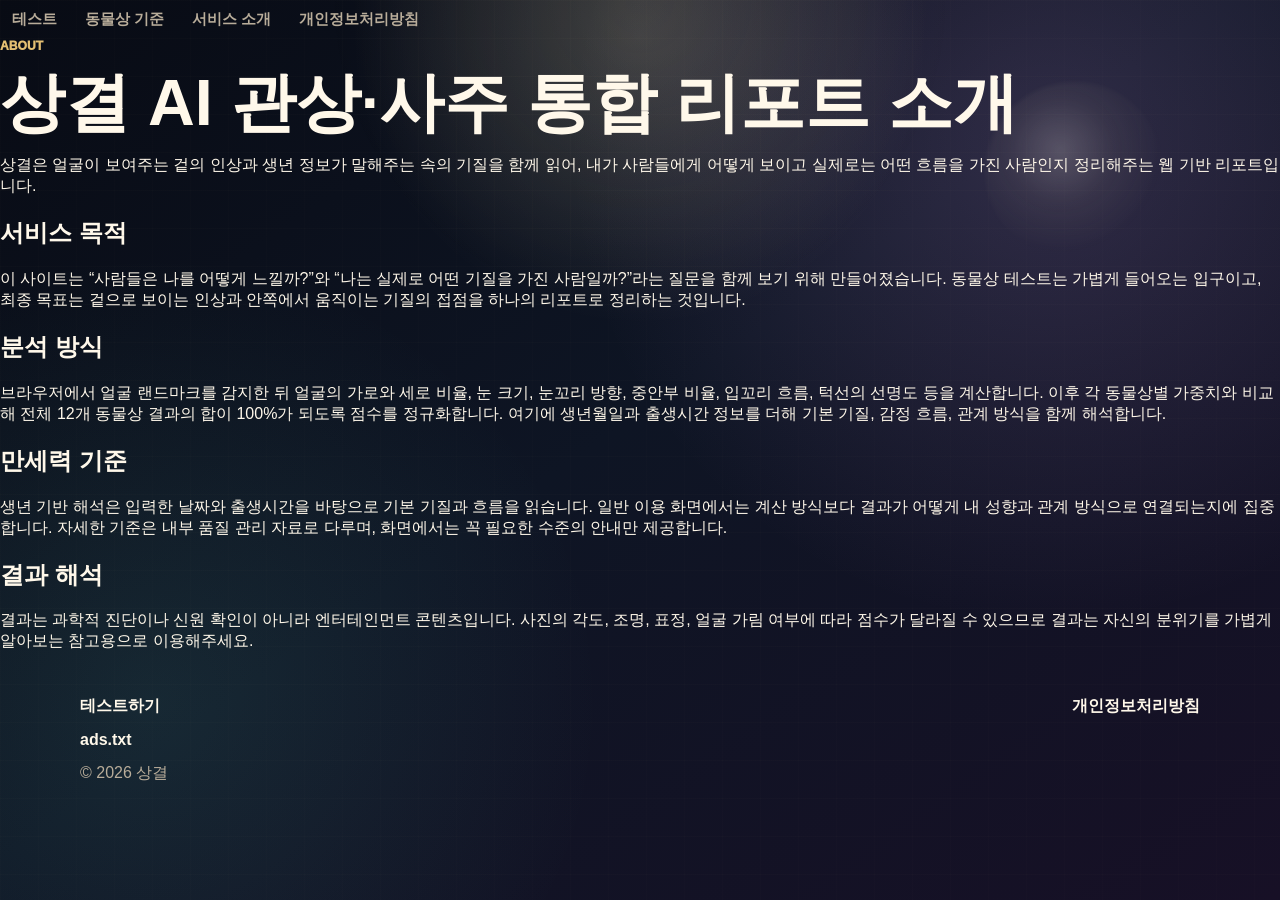
==== commit 07c5089d: "Refocus landing and result hierarchy" ====
--- a/about.html
+++ b/about.html
@@ -4,7 +4,7 @@
     <meta charset="UTF-8">
     <meta name="viewport" content="width=device-width, initial-scale=1.0">
     <meta name="google-adsense-account" content="ca-pub-1003771485403609">
-    <meta name="description" content="동물상 AI 얼굴 분석 서비스의 목적, 분석 방식, 결과 해석 기준을 안내합니다.">
+    <meta name="description" content="겉으로 보이는 나와 안에서 움직이는 나를 함께 읽는 상결 서비스의 목적과 해석 기준을 안내합니다.">
     <!-- Google tag (gtag.js) -->
     <script async src="https://www.googletagmanager.com/gtag/js?id=G-GXK4SK1ETN"></script>
     <script>
@@ -21,7 +21,7 @@
             y=l.getElementsByTagName(r)[0];y.parentNode.insertBefore(t,y);
         })(window, document, "clarity", "script", "wqg3ypgjk2");
     </script>
-    <title>서비스 소개 | 동물상 AI 얼굴 분석</title>
+    <title>서비스 소개 | 상결 AI 관상·사주 통합 리포트</title>
     <script async src="https://pagead2.googlesyndication.com/pagead/js/adsbygoogle.js?client=ca-pub-1003771485403609"
         crossorigin="anonymous"></script>
     <link rel="stylesheet" href="style.css">
@@ -37,18 +37,17 @@
 
         <main class="policy-page">
             <p class="eyebrow">About</p>
-            <h1>동물상 AI 얼굴 분석 서비스 소개</h1>
+            <h1>상결 AI 관상·사주 통합 리포트 소개</h1>
             <p class="intro-copy">
-                동물상 AI 얼굴 분석은 사용자가 올린 얼굴 사진의 인상 특징을 읽고
-                12가지 동물상과의 일치도를 재미있게 비교해 보는 웹 기반 테스트입니다.
+                상결은 얼굴이 보여주는 겉의 인상과 생년 정보가 말해주는 속의 기질을 함께 읽어,
+                내가 사람들에게 어떻게 보이고 실제로는 어떤 흐름을 가진 사람인지 정리해주는 웹 기반 리포트입니다.
             </p>
 
             <section class="policy-card">
                 <h2>서비스 목적</h2>
                 <p>
-                    이 사이트는 “나는 어떤 분위기의 얼굴일까?”라는 가벼운 궁금증을 해결하기 위해 만들어졌습니다.
-                    단순히 한 가지 결과를 무작위로 보여주지 않고, 얼굴형과 눈매, 입매, 전체 인상을 여러 특징값으로 나누어
-                    강아지상, 고양이상, 토끼상, 여우상, 사슴상, 곰상, 늑대상, 원숭이상, 말상, 공룡상, 낙타상, 쿼카상 점수를 함께 제공합니다.
+                    이 사이트는 “사람들은 나를 어떻게 느낄까?”와 “나는 실제로 어떤 기질을 가진 사람일까?”라는 질문을 함께 보기 위해 만들어졌습니다.
+                    동물상 테스트는 가볍게 들어오는 입구이고, 최종 목표는 겉으로 보이는 인상과 안쪽에서 움직이는 기질의 접점을 하나의 리포트로 정리하는 것입니다.
                 </p>
             </section>
 
@@ -57,19 +56,16 @@
                 <p>
                     브라우저에서 얼굴 랜드마크를 감지한 뒤 얼굴의 가로와 세로 비율, 눈 크기, 눈꼬리 방향,
                     중안부 비율, 입꼬리 흐름, 턱선의 선명도 등을 계산합니다. 이후 각 동물상별 가중치와 비교해
-                    전체 12개 결과의 합이 100%가 되도록 점수를 정규화합니다.
+                    전체 12개 동물상 결과의 합이 100%가 되도록 점수를 정규화합니다. 여기에 생년월일과 출생시간 정보를 더해 기본 기질, 감정 흐름, 관계 방식을 함께 해석합니다.
                 </p>
             </section>
 
             <section class="policy-card">
                 <h2>만세력 기준</h2>
                 <p>
-                    생년 기반 사주 해석은 한국 음력과 24절기 기준을 참고합니다.
-                    한국 음력은 윤달 위치와 시간 기준이 중국 음력 자료와 달라질 수 있어,
-                    향후 정밀 계산 엔진은 한국천문연구원(KASI) 음양력변환계산 데이터를 기반으로 한
-                    @fullstackfamily/manseryeok v1.0.8 기준을 우선 적용할 예정입니다.
-                    현재 정적 버전은 입춘 기준 년주와 절기 기준 월주를 자체 계산하고,
-                    음력-양력 변환과 진태양시 보정은 정밀 만세력 연동 시 보강됩니다.
+                    생년 기반 해석은 입력한 날짜와 출생시간을 바탕으로 기본 기질과 흐름을 읽습니다.
+                    일반 이용 화면에서는 계산 방식보다 결과가 어떻게 내 성향과 관계 방식으로 연결되는지에 집중합니다.
+                    자세한 기준은 내부 품질 관리 자료로 다루며, 화면에서는 꼭 필요한 수준의 안내만 제공합니다.
                 </p>
             </section>
 
@@ -87,7 +83,7 @@
             <a href="index.html">테스트하기</a>
             <a href="privacy.html">개인정보처리방침</a>
             <a href="ads.txt">ads.txt</a>
-            <span>© 2026 동물상 AI 얼굴 분석</span>
+            <span>© 2026 상결</span>
         </footer>
     </div>
 </body>
--- a/style.css
+++ b/style.css
@@ -254,7 +254,7 @@
 .section-heading.compact h3 { font-size: 1.4rem; }
 .tester-shell, .content-section { padding: 56px 0; }
 .tester-grid { display: grid; gap: 16px; align-items: start; }
-.input-card, .guide-card, .loading-panel, .result-card, .compare-panel, .faq-list details, .animal-guide-card {
+.input-card, .guide-card, .loading-panel, .result-card, .compare-panel, .faq-list details, .animal-guide-card, .preview-grid article {
     border: 1px solid var(--line);
     border-radius: var(--radius);
     background: var(--surface);
@@ -262,7 +262,7 @@
     backdrop-filter: blur(18px);
     transition: transform 0.22s ease, box-shadow 0.22s ease, border-color 0.22s ease;
 }
-.result-card:hover, .animal-guide-card:hover, .info-grid article:hover, .quick-flow article:hover { transform: translateY(-3px); box-shadow: var(--shadow); border-color: color-mix(in srgb, var(--secondary) 32%, var(--line)); }
+.result-card:hover, .animal-guide-card:hover, .info-grid article:hover, .quick-flow article:hover, .preview-grid article:hover { transform: translateY(-3px); box-shadow: var(--shadow); border-color: color-mix(in srgb, var(--secondary) 32%, var(--line)); }
 .input-card { padding: 14px; }
 .drop-zone { display: grid; place-items: center; min-height: 236px; border: 2px dashed color-mix(in srgb, var(--primary) 38%, var(--line)); border-radius: 20px; background: color-mix(in srgb, var(--surface-soft) 72%, transparent); cursor: pointer; transition: transform 0.2s ease, border-color 0.2s ease, background 0.2s ease; }
 .drop-zone:hover, .drop-zone.is-dragover { transform: translateY(-2px); border-color: var(--primary); background: color-mix(in srgb, var(--surface-soft) 92%, transparent); }
@@ -529,7 +529,33 @@
 .share-summary-box strong { display: block; margin-bottom: 6px; color: var(--text); }
 .share-summary-box p { margin: 0; color: var(--muted); line-height: 1.7; }
 .share-copy-actions { display: flex; flex-wrap: wrap; gap: 10px; }
-.info-grid, .animal-guide-grid, .faq-list, .research-grid { display: grid; gap: 14px; }
+.info-grid, .animal-guide-grid, .faq-list, .research-grid, .preview-grid { display: grid; gap: 14px; }
+.preview-section { padding-top: 44px; padding-bottom: 28px; }
+.preview-grid article {
+    padding: 22px;
+    background:
+        radial-gradient(circle at 0% 0%, rgba(228, 191, 114, 0.1), transparent 10rem),
+        var(--surface);
+}
+.preview-grid span {
+    color: var(--primary-dark);
+    font-size: 0.82rem;
+    font-weight: 950;
+}
+.preview-grid h3 {
+    margin: 10px 0 8px;
+    font-size: 1.14rem;
+}
+.preview-grid p {
+    margin: 0;
+    color: var(--muted);
+    line-height: 1.68;
+}
+.center-action {
+    display: flex;
+    justify-content: center;
+    margin-top: 18px;
+}
 .info-grid article { padding: 20px; border-radius: var(--radius); background: var(--surface); border: 1px solid var(--line); box-shadow: var(--shadow-soft); }
 .info-grid span { color: var(--primary-dark); font-weight: 950; }
 .info-grid h3 { margin: 8px 0; }
@@ -616,6 +642,7 @@
     .site-nav { display: flex; }
     .hero-section { grid-template-columns: minmax(0, 1.1fr) minmax(300px, 0.9fr); padding-top: 28px; }
     .quick-flow { grid-template-columns: repeat(3, minmax(0, 1fr)); }
+    .preview-grid { grid-template-columns: repeat(3, minmax(0, 1fr)); }
     .tester-grid { grid-template-columns: minmax(0, 1fr) 320px; }
     .result-grid { grid-template-columns: repeat(2, minmax(0, 1fr)); }
     .share-suite { grid-column: 1 / -1; }
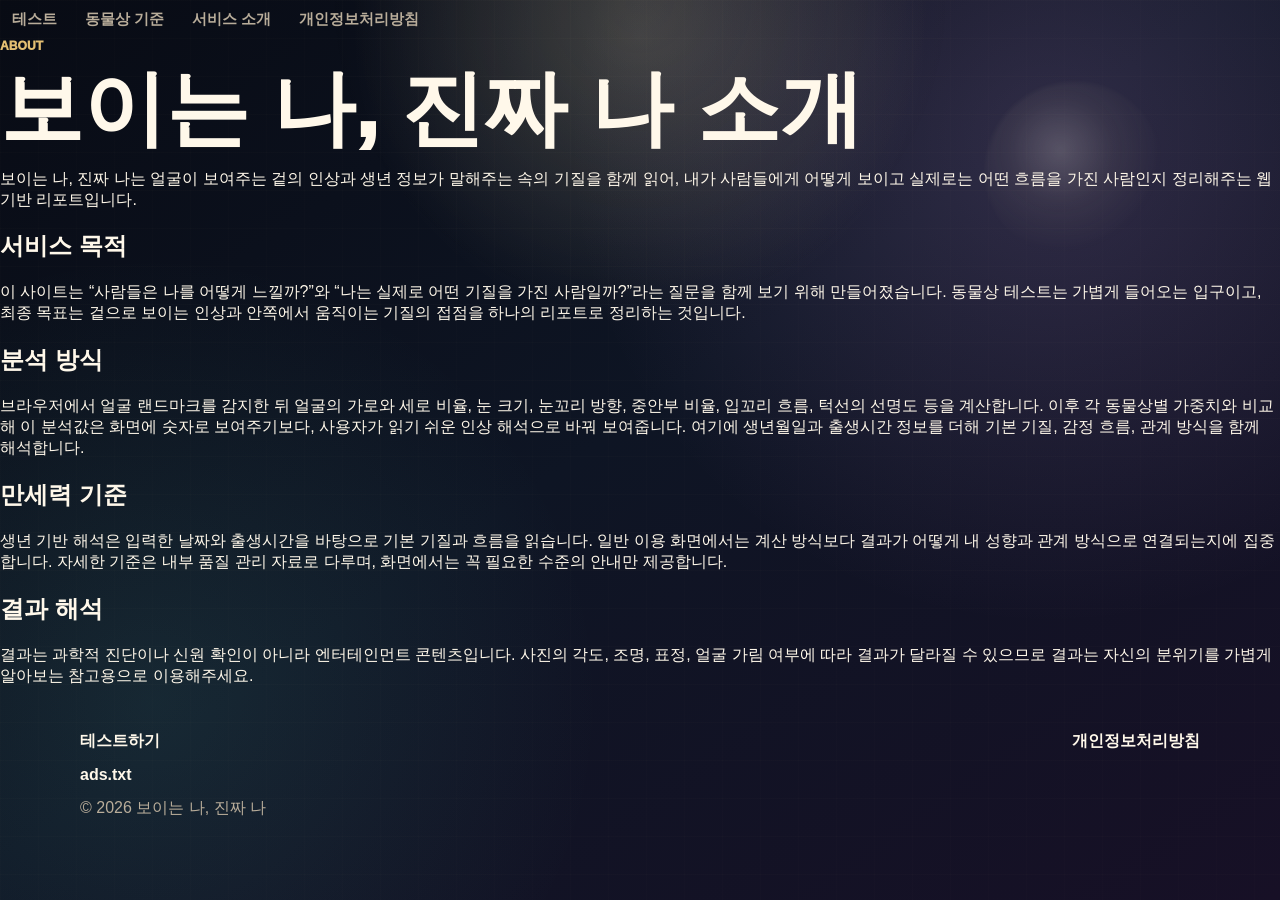
==== commit 27e8c3b6: "Make result experience playful and scoreless" ====
--- a/about.html
+++ b/about.html
@@ -4,7 +4,7 @@
     <meta charset="UTF-8">
     <meta name="viewport" content="width=device-width, initial-scale=1.0">
     <meta name="google-adsense-account" content="ca-pub-1003771485403609">
-    <meta name="description" content="겉으로 보이는 나와 안에서 움직이는 나를 함께 읽는 상결 서비스의 목적과 해석 기준을 안내합니다.">
+    <meta name="description" content="사진으로 보이는 첫인상과 생년월일로 보는 내 성향을 함께 풀어주는 보이는 나, 진짜 나 서비스 소개입니다.">
     <!-- Google tag (gtag.js) -->
     <script async src="https://www.googletagmanager.com/gtag/js?id=G-GXK4SK1ETN"></script>
     <script>
@@ -21,7 +21,7 @@
             y=l.getElementsByTagName(r)[0];y.parentNode.insertBefore(t,y);
         })(window, document, "clarity", "script", "wqg3ypgjk2");
     </script>
-    <title>서비스 소개 | 상결 AI 관상·사주 통합 리포트</title>
+    <title>서비스 소개 | 보이는 나, 진짜 나</title>
     <script async src="https://pagead2.googlesyndication.com/pagead/js/adsbygoogle.js?client=ca-pub-1003771485403609"
         crossorigin="anonymous"></script>
     <link rel="stylesheet" href="style.css">
@@ -37,9 +37,9 @@
 
         <main class="policy-page">
             <p class="eyebrow">About</p>
-            <h1>상결 AI 관상·사주 통합 리포트 소개</h1>
+            <h1>보이는 나, 진짜 나 소개</h1>
             <p class="intro-copy">
-                상결은 얼굴이 보여주는 겉의 인상과 생년 정보가 말해주는 속의 기질을 함께 읽어,
+                보이는 나, 진짜 나는 얼굴이 보여주는 겉의 인상과 생년 정보가 말해주는 속의 기질을 함께 읽어,
                 내가 사람들에게 어떻게 보이고 실제로는 어떤 흐름을 가진 사람인지 정리해주는 웹 기반 리포트입니다.
             </p>
 
@@ -56,7 +56,7 @@
                 <p>
                     브라우저에서 얼굴 랜드마크를 감지한 뒤 얼굴의 가로와 세로 비율, 눈 크기, 눈꼬리 방향,
                     중안부 비율, 입꼬리 흐름, 턱선의 선명도 등을 계산합니다. 이후 각 동물상별 가중치와 비교해
-                    전체 12개 동물상 결과의 합이 100%가 되도록 점수를 정규화합니다. 여기에 생년월일과 출생시간 정보를 더해 기본 기질, 감정 흐름, 관계 방식을 함께 해석합니다.
+                    이 분석값은 화면에 숫자로 보여주기보다, 사용자가 읽기 쉬운 인상 해석으로 바꿔 보여줍니다. 여기에 생년월일과 출생시간 정보를 더해 기본 기질, 감정 흐름, 관계 방식을 함께 해석합니다.
                 </p>
             </section>
 
@@ -73,7 +73,7 @@
                 <h2>결과 해석</h2>
                 <p>
                     결과는 과학적 진단이나 신원 확인이 아니라 엔터테인먼트 콘텐츠입니다.
-                    사진의 각도, 조명, 표정, 얼굴 가림 여부에 따라 점수가 달라질 수 있으므로
+                    사진의 각도, 조명, 표정, 얼굴 가림 여부에 따라 결과가 달라질 수 있으므로
                     결과는 자신의 분위기를 가볍게 알아보는 참고용으로 이용해주세요.
                 </p>
             </section>
@@ -83,7 +83,7 @@
             <a href="index.html">테스트하기</a>
             <a href="privacy.html">개인정보처리방침</a>
             <a href="ads.txt">ads.txt</a>
-            <span>© 2026 상결</span>
+            <span>© 2026 보이는 나, 진짜 나</span>
         </footer>
     </div>
 </body>
--- a/style.css
+++ b/style.css
@@ -150,7 +150,7 @@
 
 .brand, .site-nav a, .site-footer a { color: inherit; text-decoration: none; }
 .brand { display: inline-flex; align-items: center; gap: 9px; font-weight: 950; white-space: nowrap; letter-spacing: 0; }
-.brand-mark { display: grid; place-items: center; width: 36px; height: 36px; border-radius: 50%; color: var(--button-primary-text); background: var(--button-primary-bg); font-family: serif; font-weight: 900; box-shadow: 0 0 22px rgba(228, 191, 114, 0.25); }
+.brand-mark { display: grid; place-items: center; width: 36px; height: 36px; border-radius: 50%; color: var(--button-primary-text); background: var(--button-primary-bg); font-weight: 950; box-shadow: 0 0 22px rgba(228, 191, 114, 0.25); }
 .site-nav { display: none; align-items: center; gap: 4px; }
 .site-nav a { padding: 10px 12px; border-radius: 999px; color: var(--muted); font-weight: 800; font-size: 0.92rem; }
 .site-nav a:hover { color: var(--text); background: var(--surface-soft); }
@@ -168,12 +168,12 @@
     gap: 24px;
     align-items: center;
     min-height: calc(100vh - 152px);
-    padding: 54px 0 22px;
-}
-.hero-copy { max-width: 680px; }
+    padding: 42px 0 22px;
+}
+.hero-copy { max-width: 640px; }
 .eyebrow { margin: 0 0 13px; color: var(--secondary); font-weight: 950; letter-spacing: 0; text-transform: uppercase; font-size: 0.76rem; }
 h1, h2, h3, p { overflow-wrap: anywhere; }
-h1 { margin: 0; font-size: clamp(2.35rem, 6vw, 4.05rem); line-height: 1.13; letter-spacing: 0; font-weight: 900; }
+h1 { margin: 0; font-size: clamp(2.8rem, 7vw, 5.2rem); line-height: 1.04; letter-spacing: 0; font-weight: 950; }
 .hero-description { margin: 18px 0 0; color: var(--muted); font-size: clamp(1rem, 2vw, 1.16rem); line-height: 1.82; max-width: 560px; }
 .hero-actions, .control-row, .camera-actions, .result-actions, .compare-inputs { display: flex; flex-wrap: wrap; gap: 10px; }
 .hero-actions { margin-top: 28px; }
@@ -193,14 +193,14 @@
 .button:hover { transform: translateY(-2px); box-shadow: var(--shadow-soft); }
 .button:active { transform: translateY(0); }
 .button:disabled { opacity: 0.62; cursor: progress; transform: none; box-shadow: none; }
-.button-primary { color: var(--button-primary-text); background: var(--button-primary-bg); box-shadow: 0 14px 34px rgba(0, 0, 0, 0.28), inset 0 0 0 1px rgba(255, 248, 232, 0.2); }
+.button-primary { color: var(--button-primary-text); background: var(--button-primary-bg); box-shadow: 0 14px 34px rgba(0, 0, 0, 0.28), 0 0 0 6px rgba(228, 191, 114, 0.08), inset 0 0 0 1px rgba(255, 248, 232, 0.2); }
 .button-primary:hover { box-shadow: 0 18px 42px rgba(0, 0, 0, 0.34), 0 0 30px rgba(228, 191, 114, 0.3); }
 .button-secondary { color: var(--button-secondary-text); background: var(--button-secondary-bg); border-color: var(--border-strong); }
 .button-ghost { color: var(--text); background: color-mix(in srgb, var(--surface-soft) 76%, transparent); border-color: var(--line); }
 .button-wide { width: 100%; }
 .trust-badges { display: flex; flex-wrap: wrap; gap: 8px; margin-top: 22px; }
 .trust-badges span { padding: 8px 12px; border-radius: 999px; background: color-mix(in srgb, var(--surface-solid) 58%, transparent); border: 1px solid var(--line); color: var(--text-secondary); font-weight: 850; font-size: 0.86rem; backdrop-filter: blur(14px); }
-.hero-visual { position: relative; min-height: 380px; border-radius: 28px; background: radial-gradient(circle at 50% 38%, rgba(247,232,189,0.22), transparent 10rem), radial-gradient(circle at 72% 72%, rgba(104,215,194,0.1), transparent 12rem), linear-gradient(145deg, rgba(22,30,47,0.9), rgba(14,10,28,0.74)); box-shadow: var(--shadow); overflow: hidden; }
+.hero-visual { position: relative; min-height: 380px; border-radius: 28px; background: radial-gradient(circle at 50% 38%, rgba(247,232,189,0.25), transparent 10rem), radial-gradient(circle at 72% 72%, rgba(104,215,194,0.14), transparent 12rem), radial-gradient(circle at 22% 76%, rgba(185,139,212,0.16), transparent 12rem), linear-gradient(145deg, rgba(22,30,47,0.9), rgba(14,10,28,0.74)); box-shadow: var(--shadow); overflow: hidden; }
 .hero-visual::before {
     content: '';
     position: absolute;
@@ -228,6 +228,23 @@
 .card-c { left: 30%; bottom: 26px; animation-delay: -2.4s; }
 .hero-orbit { z-index: 1; right: 38%; top: 40%; width: 82px; height: 82px; border-radius: 50%; color: var(--button-primary-text); background: var(--button-primary-bg); font-family: serif; font-size: 2.1rem; animation: pulseFloat 4s ease-in-out infinite; box-shadow: 0 0 36px rgba(228, 191, 114, 0.25); }
 .ritual-ring { position: absolute; inset: 18%; border: 1px solid rgba(237,208,151,0.24); border-radius: 50%; box-shadow: 0 0 42px rgba(228,191,114,0.18); }
+.animal-spark {
+    position: absolute;
+    z-index: 2;
+    display: grid;
+    place-items: center;
+    width: 46px;
+    height: 46px;
+    border: 1px solid var(--line);
+    border-radius: 18px;
+    background: color-mix(in srgb, var(--surface-solid) 78%, transparent);
+    box-shadow: var(--shadow-soft);
+    animation: float 4.8s ease-in-out infinite;
+}
+.spark-a { top: 18px; right: 32%; }
+.spark-b { left: 18px; bottom: 34%; animation-delay: -1.1s; }
+.spark-c { right: 30px; bottom: 28px; animation-delay: -2.2s; }
+.spark-d { left: 42%; top: 20%; animation-delay: -3.1s; }
 
 .quick-flow {
     display: grid;
@@ -337,7 +354,7 @@
 .winner-emoji { font-size: 4.2rem; line-height: 1; }
 .winner-label { margin: 0; font-weight: 950; color: var(--text-secondary); }
 .winner-card h2 { margin: 0; font-size: clamp(1.8rem, 7vw, 3rem); }
-.winner-percent { margin: 0; font-size: 1.1rem; font-weight: 950; }
+.winner-subtitle { margin: 0; font-size: 1.1rem; font-weight: 950; }
 .winner-message { margin: 0 auto; max-width: 720px; line-height: 1.65; }
 .keyword-row { display: flex; flex-wrap: wrap; justify-content: center; gap: 8px; }
 .keyword-row span { padding: 8px 12px; border-radius: 999px; background: rgba(255,255,255,0.14); font-weight: 900; }
@@ -348,17 +365,6 @@
 .feature-comments { display: grid; gap: 10px; margin-bottom: 10px; }
 .feature-comments p, .result-detail p { margin: 0; color: var(--text-secondary); line-height: 1.78; }
 .feature-comments p { padding: 12px 14px; border-radius: 16px; background: var(--surface-solid); }
-.top-three { display: grid; gap: 10px; margin-bottom: 10px; }
-.top-item { display: grid; grid-template-columns: auto 1fr auto; gap: 10px; align-items: center; padding: 12px 14px; border-radius: 18px; background: var(--surface-solid); }
-.top-rank { color: var(--primary-dark); font-weight: 950; }
-.top-animal { font-weight: 950; }
-.score-list { display: grid; gap: 11px; }
-.score-row { display: grid; gap: 7px; }
-.score-head { display: flex; justify-content: space-between; gap: 10px; font-weight: 900; }
-.score-bar { height: 11px; overflow: hidden; border-radius: 999px; background: color-mix(in srgb, var(--line) 65%, transparent); }
-.score-bar span { display: block; height: 100%; width: 0; border-radius: inherit; background: linear-gradient(90deg, var(--secondary), var(--mint)); transition: width 0.8s cubic-bezier(.2,.8,.2,1); }
-.score-row.is-top .score-head { color: var(--primary-dark); }
-.score-row.is-top .score-bar span { background: linear-gradient(90deg, var(--primary), var(--accent)); }
 .result-detail, .compatibility-list, .self-quiz { display: grid; gap: 10px; }
 .part-reading { display: grid; gap: 10px; }
 .part-item,
@@ -649,7 +655,6 @@
     .download-grid { grid-template-columns: repeat(4, minmax(0, 1fr)); }
     .download-card { grid-template-columns: 1fr; align-content: start; }
     .download-card span { grid-row: auto; }
-    .score-card { grid-column: span 1; }
     .detail-card, .part-card, .saju-card, .gyeok-card, .integration-card, .daily-card, .weekly-card { grid-column: 1 / -1; }
     .fortune-grid { grid-template-columns: repeat(2, minmax(0, 1fr)); }
     .info-grid { grid-template-columns: repeat(3, minmax(0, 1fr)); }
